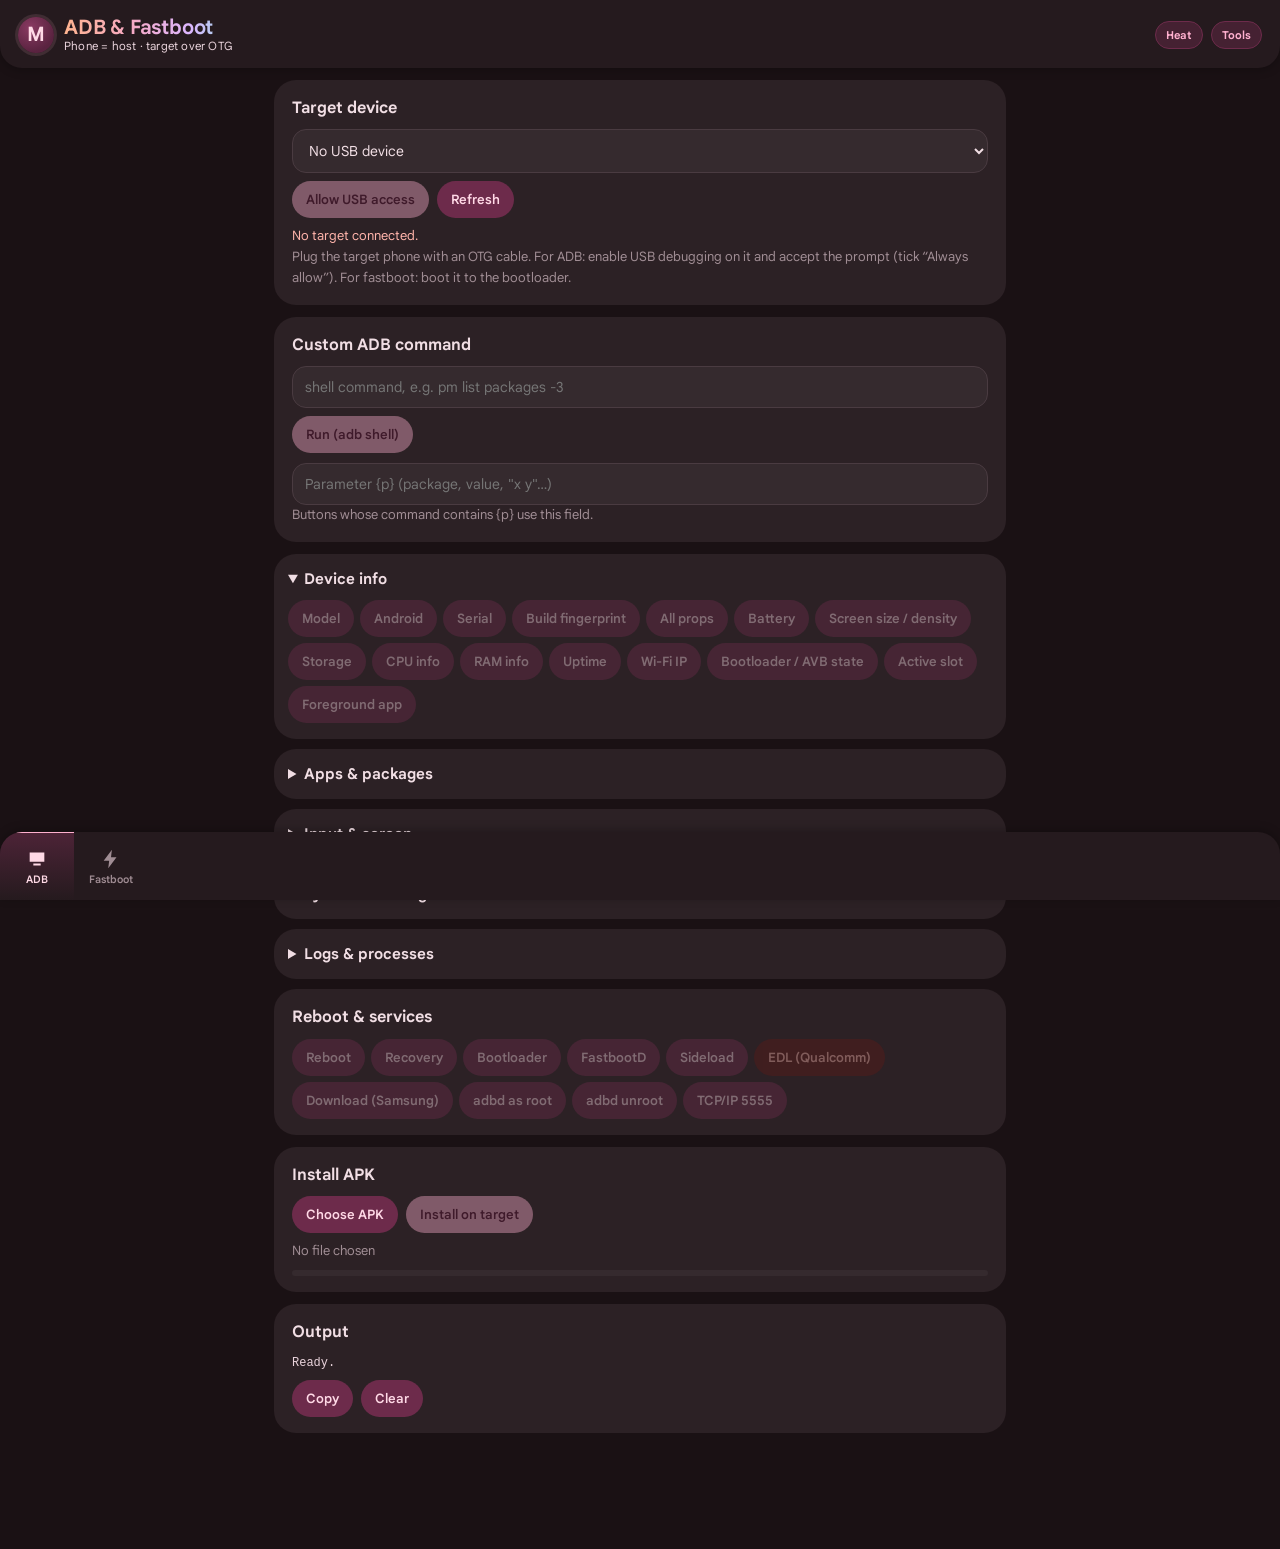
==== app/src/main/assets/web/adb.html @ c0c87c80 "MkVenomPro Android Optimizer v1.1.0" ====
<!DOCTYPE html>
<html lang="en">
<head>
<meta charset="UTF-8">
<meta name="viewport" content="width=device-width, initial-scale=1.0, maximum-scale=1.0, user-scalable=no, viewport-fit=cover">
<title>MkVenomPro ADB &amp; Fastboot</title>
<link rel="stylesheet" href="style.css">
<link rel="stylesheet" href="theme.css">
<style>
  body{padding-bottom:calc(var(--nav-h) + 24px)}
  main{max-width:760px;margin:0 auto;padding:12px 14px}
  .tab{display:none}.tab.active{display:block}
  .row{display:flex;gap:8px;align-items:center;flex-wrap:wrap}
  .row>*{min-width:0}
  select,input[type=text]{width:100%;padding:11px 12px;font-size:14px;border:1px solid var(--line);border-radius:14px;background:var(--surface-2);color:var(--text)}
  .b{border:0;border-radius:999px;padding:10px 14px;font-size:13px;font-weight:600;background:#6d2b4b;color:#ffd9e6}
  .b.fill{background:#ffb0cf;color:#5c1134}
  .b.warn{background:#5e1a17;color:#ffb4ab}
  .b:disabled{opacity:.4}
  .b:active{filter:brightness(1.2)}
  .grid{display:flex;flex-wrap:wrap;gap:6px}
  details{background:var(--surface);border-radius:22px;padding:4px 14px;margin-bottom:10px}
  summary{font-weight:700;font-size:15px;padding:12px 0;cursor:pointer}
  details .grid{padding-bottom:12px}
  #out{white-space:pre-wrap;word-break:break-all;font:12px/1.5 ui-monospace,Menlo,monospace;max-height:42vh;overflow:auto;margin:0;color:#e9d3db}
  .st{font-size:13px;color:var(--muted);margin-top:8px}
  .st.ok{color:#8fd6a4}.st.bad{color:#ffb4ab}
  .bar{height:6px;border-radius:3px;background:var(--surface-2);overflow:hidden;margin-top:8px}
  .bar i{display:block;height:100%;width:0;background:#ffb0cf;transition:width .2s}
  h3{margin:0 0 8px;font-size:15px}
</style>
</head>
<body>
<header class="topbar">
  <div class="brand">
    <div class="logo">M</div>
    <div class="brand-text">
      <h1>ADB &amp; Fastboot</h1>
      <span class="brand-sub">Phone = host &middot; target over OTG</span>
    </div>
  </div>
  <div class="topbar-right">
    <a class="lang-btn" href="index.html" style="text-decoration:none">Heat</a>
    <a class="lang-btn" href="tools.html" style="text-decoration:none">Tools</a>
  </div>
</header>

<main>
  <div class="card">
    <h2>Target device</h2>
    <select id="dev"></select>
    <div class="row" style="margin-top:8px">
      <button class="b fill" id="perm">Allow USB access</button>
      <button class="b" id="refresh">Refresh</button>
    </div>
    <div class="st" id="status">Looking for a target…</div>
    <p class="st" style="margin-bottom:0">Plug the target phone with an OTG cable. For ADB: enable USB debugging on it and accept the prompt (tick &ldquo;Always allow&rdquo;). For fastboot: boot it to the bootloader.</p>
  </div>

  <!-- ================= ADB ================= -->
  <section id="tab-adb" class="tab active">
    <div class="card">
      <h2>Custom ADB command</h2>
      <input type="text" id="adbCmd" placeholder="shell command, e.g. pm list packages -3" autocapitalize="off" autocomplete="off" spellcheck="false">
      <div class="row" style="margin-top:8px"><button class="b fill" id="adbRun">Run (adb shell)</button></div>
      <input type="text" id="param" placeholder="Parameter {p} (package, value, &quot;x y&quot;…)" style="margin-top:10px" autocapitalize="off" autocomplete="off" spellcheck="false">
      <p class="st" style="margin-bottom:0">Buttons whose command contains {p} use this field.</p>
    </div>
    <div id="adbGroups"></div>
    <div class="card">
      <h2>Reboot &amp; services</h2>
      <div class="grid" id="adbReboot"></div>
    </div>
    <div class="card">
      <h2>Install APK</h2>
      <div class="row"><button class="b" id="apkPick">Choose APK</button><button class="b fill" id="apkGo">Install on target</button></div>
      <div class="st" id="apkName">No file chosen</div>
      <div class="bar"><i id="apkBar"></i></div>
    </div>
  </section>

  <!-- ================= FASTBOOT ================= -->
  <section id="tab-fb" class="tab">
    <div class="card">
      <h2>Custom fastboot command</h2>
      <input type="text" id="fbCmd" placeholder="e.g. getvar all, oem device-info, reboot bootloader" autocapitalize="off" autocomplete="off" spellcheck="false">
      <div class="row" style="margin-top:8px"><button class="b fill" id="fbRun">Run (fastboot)</button></div>
    </div>
    <div id="fbGroups"></div>
    <div class="card">
      <h2>Flash image</h2>
      <div class="row">
        <select id="part" style="flex:1"></select>
      </div>
      <input type="text" id="partCustom" placeholder="or type a partition name" style="margin-top:8px" autocapitalize="off" autocomplete="off" spellcheck="false">
      <div class="row" style="margin-top:8px"><button class="b" id="imgPick">Choose image</button><button class="b warn" id="imgGo">Flash</button></div>
      <div class="st" id="imgName">No file chosen</div>
      <div class="bar"><i id="imgBar"></i></div>
      <p class="st" style="margin-bottom:0">One image per flash, up to the bootloader&rsquo;s max download size (see <i>getvar:max-download-size</i>). Larger or sparse-split images must be flashed from a PC.</p>
    </div>
  </section>

  <!-- ================= OUTPUT ================= -->
  <div class="card">
    <h2>Output</h2>
    <pre id="out">Ready.</pre>
    <div class="row" style="margin-top:8px"><button class="b" id="copy">Copy</button><button class="b" id="clear">Clear</button></div>
  </div>
</main>

<nav class="bottom-nav">
  <button class="tab-btn active" data-tab="adb"><svg viewBox="0 0 24 24"><path d="M4 5h16v10H4zM8 19h8v-2H8z"/></svg><span>ADB</span></button>
  <button class="tab-btn" data-tab="fb"><svg viewBox="0 0 24 24"><path d="M13 2L4 14h6l-1 8 9-12h-6z"/></svg><span>Fastboot</span></button>
</nav>
<div id="toast" class="toast"></div>

<script>
(function () {
  'use strict';
  var H = window.mkvp;
  var $ = function (id) { return document.getElementById(id); };
  var devs = [], cur = null, seq = 0, busy = false;

  function toast(m) { var t = $('toast'); t.textContent = m; t.classList.add('show'); clearTimeout(toast._t); toast._t = setTimeout(function () { t.classList.remove('show'); }, 2200); }
  function log(s) { var o = $('out'); o.textContent = s; o.scrollTop = 0; }
  function call(fn) {
    var args = Array.prototype.slice.call(arguments, 1);
    return new Promise(function (resolve) {
      if (!H) { resolve({ ok: false, out: 'Native USB bridge not available (open this inside the app).' }); return; }
      var cb = 'mkvp_cb_' + Date.now() + '_' + (seq++);
      window[cb] = function (s) { try { delete window[cb]; } catch (e) { window[cb] = undefined; } var r; try { r = JSON.parse(s); } catch (e) { r = { ok: false, out: String(s) }; } resolve(r); };
      args.push(cb);
      try { H[fn].apply(H, args); } catch (e) { resolve({ ok: false, out: String(e) }); }
    });
  }

  /* ---------- presets ---------- */
  var ADB = [
    ['Device info', [
      ['Model', 'getprop ro.product.model'], ['Android', 'getprop ro.build.version.release'], ['Serial', 'getprop ro.serialno'],
      ['Build fingerprint', 'getprop ro.build.fingerprint'], ['All props', 'getprop'],
      ['Battery', 'dumpsys battery'], ['Screen size / density', 'wm size; wm density'], ['Storage', 'df -h'],
      ['CPU info', 'cat /proc/cpuinfo'], ['RAM info', 'head -n 20 /proc/meminfo'], ['Uptime', 'uptime'],
      ['Wi-Fi IP', 'ip addr show wlan0'], ['Bootloader / AVB state', 'getprop ro.boot.verifiedbootstate; getprop ro.boot.flash.locked; getprop ro.boot.vbmeta.device_state'],
      ['Active slot', 'getprop ro.boot.slot_suffix'], ['Foreground app', 'dumpsys activity activities | grep mResumedActivity']
    ]],
    ['Apps & packages', [
      ['3rd-party apps', 'pm list packages -3'], ['System apps', 'pm list packages -s'], ['Disabled apps', 'pm list packages -d'],
      ['Path of {p}', 'pm path {p}'], ['Info of {p}', 'dumpsys package {p} | head -n 60'], ['Launch {p}', 'monkey -p {p} -c android.intent.category.LAUNCHER 1'],
      ['Force-stop {p}', 'am force-stop {p}'], ['Disable {p}', 'pm disable-user --user 0 {p}'], ['Enable {p}', 'pm enable {p}'],
      ['Restore {p}', 'cmd package install-existing {p}'],
      ['Clear data of {p}', 'pm clear {p}', 1], ['Uninstall {p} (user 0)', 'pm uninstall --user 0 {p}', 1]
    ]],
    ['Input & screen', [
      ['Home', 'input keyevent 3'], ['Back', 'input keyevent 4'], ['Recents', 'input keyevent 187'], ['Power', 'input keyevent 26'],
      ['Vol +', 'input keyevent 24'], ['Vol -', 'input keyevent 25'], ['Wake', 'input keyevent 224'],
      ['Swipe up', 'input swipe 540 1800 540 600'], ['Tap {p}', 'input tap {p}'], ['Type {p}', 'input text {p}']
    ]],
    ['System & settings', [
      ['Wi-Fi on', 'svc wifi enable'], ['Wi-Fi off', 'svc wifi disable'], ['Data on', 'svc data enable'], ['Data off', 'svc data disable'],
      ['Stay awake on', 'svc power stayon true'], ['Stay awake off', 'svc power stayon false'],
      ['Animations off', 'settings put global window_animation_scale 0; settings put global transition_animation_scale 0; settings put global animator_duration_scale 0'],
      ['Animations normal', 'settings put global window_animation_scale 1; settings put global transition_animation_scale 1; settings put global animator_duration_scale 1'],
      ['Screen timeout {p} ms', 'settings put system screen_off_timeout {p}'], ['Brightness {p} (0-255)', 'settings put system screen_brightness {p}'],
      ['Reset size & density', 'wm size reset; wm density reset', 1]
    ]],
    ['Logs & processes', [
      ['Logcat (last 200)', 'logcat -d -t 200'], ['Crash buffer', 'logcat -d -b crash -t 100'], ['Kernel log', 'dmesg | tail -n 100'],
      ['Top processes', 'top -n 1 -b | head -n 25'], ['Process list', 'ps -A | head -n 40']
    ]]
  ];
  var ADB_SVC = [
    ['Reboot', 'reboot:'], ['Recovery', 'reboot:recovery'], ['Bootloader', 'reboot:bootloader'], ['FastbootD', 'reboot:fastboot'],
    ['Sideload', 'reboot:sideload'], ['EDL (Qualcomm)', 'reboot:edl', 1], ['Download (Samsung)', 'reboot:download'],
    ['adbd as root', 'root:'], ['adbd unroot', 'unroot:'], ['TCP/IP 5555', 'tcpip:5555']
  ];
  var FB = [
    ['Variables', [
      ['all', 'getvar:all'], ['product', 'getvar:product'], ['serialno', 'getvar:serialno'], ['current-slot', 'getvar:current-slot'],
      ['slot-count', 'getvar:slot-count'], ['unlocked', 'getvar:unlocked'], ['secure', 'getvar:secure'], ['is-userspace', 'getvar:is-userspace'],
      ['max-download-size', 'getvar:max-download-size'], ['bootloader ver', 'getvar:version-bootloader'], ['baseband ver', 'getvar:version-baseband'],
      ['device-info', 'oem device-info']
    ]],
    ['Bootloader lock', [
      ['Unlock ability', 'flashing get_unlock_ability'],
      ['Unlock (wipes data)', 'flashing unlock', 1], ['Unlock critical', 'flashing unlock_critical', 1], ['Lock', 'flashing lock', 1],
      ['Old: oem unlock', 'oem unlock', 1], ['Old: oem lock', 'oem lock', 1]
    ]],
    ['Slots & erase', [
      ['Set slot A', 'set_active:a'], ['Set slot B', 'set_active:b'], ['Cancel snapshot update', 'snapshot-update:cancel'],
      ['Erase cache', 'erase:cache', 1], ['Erase metadata', 'erase:metadata', 1], ['Erase userdata', 'erase:userdata', 1]
    ]],
    ['Reboot', [
      ['Reboot', 'reboot'], ['Bootloader', 'reboot-bootloader'], ['Recovery', 'reboot-recovery'], ['FastbootD', 'reboot-fastboot'],
      ['Continue boot', 'continue'], ['EDL (Xiaomi)', 'oem edl', 1]
    ]]
  ];
  var PARTS = ['boot', 'init_boot', 'vendor_boot', 'recovery', 'vbmeta', 'vbmeta_system', 'dtbo', 'boot_a', 'boot_b', 'init_boot_a', 'init_boot_b', 'vendor_boot_a', 'vendor_boot_b'];

  /* ---------- state ---------- */
  function kind() { return cur ? cur.kind : 'none'; }
  function refreshButtons() {
    var k = kind(), okAdb = k === 'adb' && cur.perm, okFb = k === 'fastboot' && cur.perm;
    document.querySelectorAll('[data-m="adb"]').forEach(function (b) { b.disabled = !okAdb || busy; });
    document.querySelectorAll('[data-m="fb"]').forEach(function (b) { b.disabled = !okFb || busy; });
    $('perm').disabled = !cur || cur.perm;
  }
  function renderStatus() {
    var s = $('status');
    if (!cur) { s.className = 'st bad'; s.textContent = 'No target connected.'; return; }
    var txt = (cur.kind === 'adb' ? 'ADB' : cur.kind === 'fastboot' ? 'Fastboot' : 'USB (not adb/fastboot)') + ' · ' +
      (cur.perm ? 'USB access granted' : 'USB access needed');
    s.className = 'st ' + ((cur.kind === 'adb' || cur.kind === 'fastboot') && cur.perm ? 'ok' : 'bad');
    s.textContent = txt;
  }
  function poll() {
    var list = [];
    try { list = JSON.parse(H ? H.devices() : '[]'); } catch (e) { list = []; }
    var sig = JSON.stringify(list);
    if (sig !== poll._sig) {
      poll._sig = sig; devs = list;
      var sel = $('dev'), keep = sel.value;
      sel.innerHTML = '';
      if (!list.length) { var o = document.createElement('option'); o.textContent = 'No USB device'; o.value = ''; sel.appendChild(o); }
      list.forEach(function (d) {
        var o = document.createElement('option'); o.value = d.name;
        o.textContent = (d.product || ('VID ' + d.vid.toString(16) + ':' + d.pid.toString(16))) + ' [' + d.kind + ']';
        sel.appendChild(o);
      });
      if (keep && list.some(function (d) { return d.name === keep; })) sel.value = keep;
      // auto-select an adb/fastboot target
      if (!list.some(function (d) { return d.name === sel.value; }) || !sel.value) {
        var t = list.filter(function (d) { return d.kind !== 'other'; })[0] || list[0];
        if (t) sel.value = t.name;
      }
    }
    cur = devs.filter(function (d) { return d.name === $('dev').value; })[0] || null;
    renderStatus(); refreshButtons();
  }

  async function ensurePerm() {
    if (cur && cur.perm) return true;
    if (!cur) { toast('No target connected'); return false; }
    var r = await call('requestPermission', cur.name);
    poll._sig = null; poll();
    return r.ok;
  }

  async function run(fn, arg, label) {
    if (!cur) { toast('No target connected'); return; }
    if (!(await ensurePerm())) { log('USB permission denied.'); return; }
    busy = true; refreshButtons(); log('$ ' + label + '\n…');
    var r = await call(fn, cur.name, arg);
    busy = false; refreshButtons();
    log('$ ' + label + '\n' + (r.ok ? '' : '[error]\n') + r.out);
  }
  function param(cmd) {
    if (cmd.indexOf('{p}') < 0) return cmd;
    var p = $('param').value.trim();
    if (!p) { toast('Fill the Parameter field first'); return null; }
    return cmd.split('{p}').join(p);
  }
  function runAdb(cmd, danger) {
    cmd = param(cmd); if (cmd === null) return;
    if (danger && !confirm('Run this on the target?\n\n' + cmd)) return;
    run('adbRun', cmd, 'adb shell ' + cmd);
  }
  function runSvc(svc, danger) {
    if (danger && !confirm('Run "' + svc + '" on the target?')) return;
    run('adbService', svc, 'adb ' + svc);
  }
  function runFb(cmd, danger) {
    if (danger && !confirm('Dangerous: "' + cmd + '"\nThis can wipe data or change the boot chain. Continue?')) return;
    run('fbRun', cmd, 'fastboot ' + cmd);
  }

  /* ---------- build UI ---------- */
  function mk(txt, cls, fn, mode) {
    var b = document.createElement('button'); b.className = 'b ' + (cls || ''); b.textContent = txt; b.setAttribute('data-m', mode); b.onclick = fn; return b;
  }
  function groups(host, data, mode, runner) {
    data.forEach(function (g, i) {
      var d = document.createElement('details'); if (i === 0) d.open = true;
      var s = document.createElement('summary'); s.textContent = g[0]; d.appendChild(s);
      var grid = document.createElement('div'); grid.className = 'grid';
      g[1].forEach(function (it) { grid.appendChild(mk(it[0], it[2] ? 'warn' : '', function () { runner(it[1], it[2]); }, mode)); });
      d.appendChild(grid); host.appendChild(d);
    });
  }
  groups($('adbGroups'), ADB, 'adb', runAdb);
  groups($('fbGroups'), FB, 'fb', runFb);
  ADB_SVC.forEach(function (it) { $('adbReboot').appendChild(mk(it[0], it[2] ? 'warn' : '', function () { runSvc(it[1], it[2]); }, 'adb')); });
  PARTS.forEach(function (p) { var o = document.createElement('option'); o.value = p; o.textContent = p; $('part').appendChild(o); });

  $('adbRun').setAttribute('data-m', 'adb'); $('apkGo').setAttribute('data-m', 'adb');
  $('fbRun').setAttribute('data-m', 'fb'); $('imgGo').setAttribute('data-m', 'fb');
  $('adbRun').onclick = function () { var c = $('adbCmd').value.trim(); if (c) runAdb(c, false); };
  $('fbRun').onclick = function () { var c = $('fbCmd').value.trim(); if (c) runFb(c, false); };
  $('adbCmd').onkeydown = function (e) { if (e.key === 'Enter') $('adbRun').click(); };
  $('fbCmd').onkeydown = function (e) { if (e.key === 'Enter') $('fbRun').click(); };

  async function pick(nameEl) {
    var r = await call('pickFile');
    if (r.ok) { nameEl.textContent = r.out + (r.size > 0 ? ' · ' + (r.size / 1048576).toFixed(1) + ' MB' : ''); return true; }
    return false;
  }
  $('apkPick').onclick = function () { pick($('apkName')); };
  $('imgPick').onclick = function () { pick($('imgName')); };
  window.mkvpProgress = function (p) { $('apkBar').style.width = p + '%'; $('imgBar').style.width = p + '%'; };
  $('apkGo').onclick = async function () {
    if (!(await ensurePerm())) return;
    busy = true; refreshButtons(); log('Installing…');
    var r = await call('adbInstall', cur.name);
    busy = false; refreshButtons(); log((r.ok ? '' : '[error]\n') + r.out);
  };
  $('imgGo').onclick = async function () {
    var part = $('partCustom').value.trim() || $('part').value;
    if (!confirm('Flash the chosen image to "' + part + '"?')) return;
    if (!(await ensurePerm())) return;
    busy = true; refreshButtons(); log('Flashing ' + part + '…');
    var r = await call('fbFlash', cur.name, part);
    busy = false; refreshButtons(); log((r.ok ? 'OK\n' : '[error]\n') + r.out);
  };

  $('perm').onclick = function () { ensurePerm().then(function (ok) { toast(ok ? 'USB access granted' : 'Denied'); }); };
  $('refresh').onclick = function () { poll._sig = null; poll(); };
  $('dev').onchange = poll;
  $('copy').onclick = function () { try { navigator.clipboard.writeText($('out').textContent); toast('Copied'); } catch (e) { toast('Copy failed'); } };
  $('clear').onclick = function () { log(''); };

  document.querySelectorAll('.tab-btn').forEach(function (btn) {
    btn.onclick = function () {
      document.querySelectorAll('.tab-btn').forEach(function (b) { b.classList.remove('active'); });
      document.querySelectorAll('.tab').forEach(function (t) { t.classList.remove('active'); });
      btn.classList.add('active'); $('tab-' + btn.getAttribute('data-tab')).classList.add('active');
    };
  });

  poll(); setInterval(poll, 2000);
})();
</script>
</body>
</html>
---- app/src/main/assets/web/style.css ----
/* MKVENOM Optimizer & Debloater — black / red */
:root {
  --bg: #000;
  --surface: #0b0b0c;
  --surface-2: #141415;
  --line: #2a1013;
  --line-soft: #1b1b1d;
  --red: #ff1f35;
  --red-dark: #b3121f;
  --red-soft: #2a0c10;
  --text: #f3f3f3;
  --muted: #8d8d92;
  --nav-h: 64px;
}
* { box-sizing: border-box; -webkit-tap-highlight-color: transparent; }
html, body { overflow-x: hidden; max-width: 100%; }
body {
  margin: 0;
  font-family: -apple-system, Roboto, "Segoe UI", Tahoma, sans-serif;
  background: var(--bg);
  color: var(--text);
  padding-bottom: calc(var(--nav-h) + 28px + env(safe-area-inset-bottom, 0px));
}
button { font-family: inherit; cursor: pointer; }
input[type=checkbox] { accent-color: var(--red); width: 18px; height: 18px; }

/* ---------- header ---------- */
.topbar {
  display: flex; justify-content: space-between; align-items: center; gap: 8px;
  padding: 12px 14px; background: var(--bg);
  position: sticky; top: 0; z-index: 5;
  border-bottom: 1px solid var(--red-dark);
}
.brand { display: flex; align-items: center; gap: 10px; min-width: 0; }
.logo {
  width: 36px; height: 36px; border-radius: 9px; flex-shrink: 0;
  background: var(--red); color: #000; font-weight: 900; font-size: 20px;
  display: flex; align-items: center; justify-content: center;
  box-shadow: 0 0 14px rgba(255, 31, 53, .45);
}
.brand-text { display: flex; flex-direction: column; min-width: 0; line-height: 1.2; }
.topbar h1 { font-size: 13px; margin: 0; letter-spacing: .8px; font-weight: 800; color: #fff; line-height: 1.2; }
.brand-sub { display: none; font-size: 9.5px; color: var(--red); letter-spacing: .3px; text-transform: uppercase; white-space: nowrap; overflow: hidden; text-overflow: ellipsis; }
.topbar-right { display: flex; align-items: center; gap: 8px; flex-shrink: 0; }
.badge {
  font-size: 10.5px; padding: 4px 8px; border-radius: 999px;
  background: var(--surface-2); color: #bbb; border: 1px solid var(--line-soft); white-space: nowrap;
}
.badge.ok { background: #07140b; color: #6fe085; border-color: #14361d; }
.badge.bad { background: var(--red-soft); color: var(--red); border-color: var(--red-dark); }
.lang-btn {
  font-size: 11px; font-weight: 700; padding: 6px 10px; border-radius: 8px;
  border: 1px solid var(--red-dark); background: transparent; color: var(--red);
}
.lang-btn:active { background: var(--red-soft); }

.owner-strip {
  text-align: center; font-size: 11px; letter-spacing: 1.2px; text-transform: uppercase;
  color: var(--muted); padding: 7px 10px; background: #070707; border-bottom: 1px solid var(--line-soft);
}
.owner-strip b { color: var(--red); font-weight: 800; }

/* ---------- bottom navigation ---------- */
.bottom-nav {
  position: fixed; left: 0; right: 0; bottom: 0; z-index: 10;
  height: calc(var(--nav-h) + env(safe-area-inset-bottom, 0px));
  padding-bottom: env(safe-area-inset-bottom, 0px);
  display: flex; background: #050505; border-top: 1px solid var(--red-dark);
}
.tab-btn {
  flex: 1; min-width: 0; display: flex; flex-direction: column; align-items: center; justify-content: center; gap: 3px;
  background: none; border: none; color: #77777c; font-size: 10.5px; font-weight: 600;
  border-top: 2px solid transparent; margin-top: -1px; padding: 6px 2px;
}
.tab-btn svg { width: 22px; height: 22px; fill: currentColor; }
.tab-btn span { max-width: 100%; overflow: hidden; text-overflow: ellipsis; white-space: nowrap; }
.tab-btn.active { color: var(--red); border-top-color: var(--red); background: linear-gradient(#1a0508, transparent); }

/* ---------- layout ---------- */
main { padding: 12px; max-width: 640px; margin: 0 auto; }
.tab { display: none; }
.tab.active { display: block; }

.card {
  background: var(--surface); border: 1px solid var(--line-soft); border-left: 3px solid var(--red);
  border-radius: 8px; padding: 14px; margin-bottom: 12px; font-size: 14px; line-height: 1.6;
}
.card p { margin: 0 0 8px; }
.card p:last-child { margin-bottom: 0; }
.card h2 { margin: 0 0 8px; font-size: 14px; letter-spacing: 1px; text-transform: uppercase; color: var(--red); }
.card.row { display: flex; align-items: center; }
.warn { color: #ff8a95; font-size: 13px; }
code { background: var(--surface-2); color: #ffb3ba; padding: 2px 6px; border-radius: 4px; font-size: 12px; word-break: break-all; }

/* ---------- search / filters ---------- */
.search-box {
  width: 100%; padding: 11px 12px; border-radius: 8px; border: 1px solid var(--line);
  background: #000; color: #fff; font-size: 14px; margin-bottom: 10px; outline: none;
}
.search-box:focus { border-color: var(--red); }
.filter-row { display: flex; gap: 6px; flex-wrap: wrap; }
.chip {
  padding: 6px 13px; border-radius: 999px; border: 1px solid var(--line);
  background: transparent; color: #aaa; font-size: 12px; font-weight: 600;
}
.chip.active { background: var(--red); color: #000; border-color: var(--red); }

/* ---------- package list ---------- */
.pkg-item {
  display: flex; align-items: flex-start; gap: 10px;
  padding: 9px 0; border-bottom: 1px solid var(--line-soft);
}
.pkg-item:last-child { border-bottom: none; }
.pkg-item input { margin-top: 4px; flex-shrink: 0; }
.pkg-item.locked { opacity: 0.4; }
.pkg-meta { flex: 1; min-width: 0; }
.pkg-name { font-size: 11px; color: #777; direction: ltr; display: block; font-family: monospace; }
.pkg-tags { display: flex; gap: 6px; margin-bottom: 2px; flex-wrap: wrap; }
.pkg-tag { font-size: 10px; padding: 1px 7px; border-radius: 5px; background: var(--surface-2); color: #aaa; }
.pkg-tag.rec { background: var(--red-soft); color: var(--red); border: 1px solid var(--red-dark); }
#vendorBadge { display: inline-block; margin-bottom: 10px; }
.pkg-tag.sys { background: #1c1c1e; color: #ddd; }
.pkg-tag.usr { background: #000; color: #ff8a95; border: 1px solid var(--line); }
.pkg-desc { font-size: 12px; color: #999; display: block; }

.avatar {
  width: 32px; height: 32px; border-radius: 8px; flex-shrink: 0;
  display: flex; align-items: center; justify-content: center;
  color: #fff; font-size: 14px; font-weight: 700;
}
.app-icon { width: 32px; height: 32px; border-radius: 8px; flex-shrink: 0; object-fit: contain; background: var(--surface-2); }
.sub { font-size: 11px; color: var(--muted); margin-top: 4px; }
.app-label { font-size: 13px; font-weight: 600; color: #fff; display: block; }
.switch-row { display: flex; align-items: center; gap: 10px; font-size: 13px; }

/* ---------- buttons ---------- */
.primary-btn {
  display: block; width: 100%; padding: 14px; border: none; border-radius: 8px;
  background: var(--red); color: #000; font-size: 15px; font-weight: 800; letter-spacing: .4px; margin-bottom: 12px;
}
.primary-btn:active { background: var(--red-dark); color: #fff; }
.primary-btn:disabled { background: #1a1a1a; color: #666; }
#runDebloat {
  position: sticky; bottom: calc(var(--nav-h) + 10px + env(safe-area-inset-bottom, 0px)); z-index: 4;
  box-shadow: 0 -10px 18px #000, 0 0 16px rgba(255, 31, 53, .35);
}
.secondary-btn {
  display: block; width: 100%; padding: 14px; border: 1px solid var(--red-dark); border-radius: 8px;
  background: transparent; color: var(--red); font-size: 14px; font-weight: 700; margin-bottom: 12px;
}
.secondary-btn:active { background: var(--red-soft); }
.secondary-btn:disabled { color: #555; border-color: #222; }
.row-buttons { display: flex; gap: 10px; }
.row-buttons .primary-btn, .row-buttons .secondary-btn { flex: 1; }

/* ---------- ON / OFF segmented toggle (performance + OTG) ---------- */
.perf-item {
  display: flex; justify-content: space-between; align-items: center;
  padding: 12px 0; border-bottom: 1px solid var(--line-soft); gap: 12px;
}
.perf-item:last-child { border-bottom: none; }
.perf-item .label { font-size: 13px; font-weight: 700; }
.perf-item .sub { font-size: 11px; color: var(--muted); margin-top: 2px; }
.seg-toggle {
  display: flex; border: 1px solid var(--red-dark); border-radius: 8px; overflow: hidden; flex-shrink: 0;
}
.seg-toggle button {
  border: none; padding: 8px 14px; font-size: 12px; font-weight: 800; background: #000; color: #666; min-width: 54px;
}
.seg-toggle button.on-btn.active { background: var(--red); color: #000; }
.seg-toggle button.off-btn.active { background: #26262a; color: #fff; }

/* ---------- OTG status ---------- */
.otg-state {
  display: flex; gap: 10px; margin-top: 10px;
}
.otg-state > div {
  flex: 1; background: #000; border: 1px solid var(--line-soft); border-radius: 8px; padding: 8px 10px; font-size: 12px;
}
.otg-state .k { display: block; color: var(--muted); font-size: 10px; letter-spacing: .8px; text-transform: uppercase; margin-bottom: 2px; }
.otg-state b { font-size: 16px; letter-spacing: 1px; }
.pending {
  margin-top: 10px; padding: 9px 11px; border-radius: 8px; font-size: 12px; font-weight: 700;
  background: var(--red-soft); color: var(--red); border: 1px solid var(--red-dark);
}
#otgNa { margin-top: 10px; }

/* ---------- logs ---------- */
.logbox {
  white-space: pre-wrap; word-break: break-all; max-height: 60vh; overflow-y: auto;
  font-family: monospace; font-size: 11px; direction: ltr; text-align: left; color: #d9d9d9;
}

/* ---------- toast ---------- */
.toast {
  position: fixed; bottom: calc(var(--nav-h) + 18px + env(safe-area-inset-bottom, 0px)); left: 50%;
  transform: translateX(-50%) translateY(20px);
  background: var(--red); color: #000; font-weight: 700; padding: 10px 18px; border-radius: 999px; font-size: 13px;
  opacity: 0; transition: .2s; pointer-events: none; z-index: 20; white-space: nowrap; max-width: 92vw; overflow: hidden; text-overflow: ellipsis;
}
.toast.show { opacity: 1; transform: translateX(-50%) translateY(0); }

html[dir="rtl"] .pkg-name { text-align: right; }

/* stability */
.pkg-item, .pkg-meta, .pkg-name { max-width: 100%; overflow: hidden; }
.pkg-name { white-space: nowrap; text-overflow: ellipsis; }

/* ---------- governors ---------- */
.gov-select {
  background: #000; color: #fff; border: 1px solid var(--red-dark); border-radius: 8px;
  padding: 8px 10px; font-size: 13px; font-weight: 700; min-width: 132px; max-width: 48vw; outline: none;
}
.gov-select:focus { border-color: var(--red); }
.gov-select:disabled { opacity: .45; }
.gov-quick { margin-top: 12px; }
.gov-quick .primary-btn, .gov-quick .secondary-btn { margin-bottom: 0; font-size: 13px; padding: 12px 8px; }
.perf-item .sub b { color: var(--red); font-weight: 800; }

/* ---------- root terminal ---------- */
.term-chips { display: flex; gap: 6px; overflow-x: auto; padding-bottom: 8px; margin-bottom: 4px; -webkit-overflow-scrolling: touch; }
.term-chips .chip { white-space: nowrap; font-family: monospace; flex-shrink: 0; }
.term-out { word-break: normal; overflow-wrap: anywhere; min-height: 26vh; max-height: 34vh; background: #000; border-color: var(--red-dark); color: #e6e6e6; user-select: text; }
.term-cmd { color: var(--red); font-weight: 700; }
.term-err { color: #ff8a95; }
.term-dim { color: #777; }
.term-bar { display: flex; align-items: center; gap: 8px; margin-bottom: 10px; direction: ltr; }
.term-bar .search-box { margin-bottom: 0; font-family: monospace; direction: ltr; text-align: left; }
.term-prompt { color: var(--red); font-family: monospace; font-size: 12px; font-weight: 700; white-space: nowrap; flex: 0 1 auto; max-width: 45%; overflow: hidden; text-overflow: ellipsis; }
.term-bar .search-box { flex: 1 1 0; min-width: 0; }
.term-small { flex: 0 0 52px !important; padding: 14px 0 !important; }
.row-buttons #termRun { flex: 2; }

/* ---------- 8-tab bottom nav: scrolls sideways instead of squeezing ---------- */
.bottom-nav { overflow-x: auto; overflow-y: hidden; -webkit-overflow-scrolling: touch; scrollbar-width: none; }
.bottom-nav::-webkit-scrollbar { display: none; }
.tab-btn { flex: 1 0 58px; }

/* ---------- device tab: battery / charger ---------- */
.otg-grid { display: grid; grid-template-columns: 1fr 1fr; gap: 10px 12px; }
.otg-grid b { font-size: 14px; letter-spacing: .3px; word-break: break-word; }
.bat-top { display: flex; align-items: baseline; justify-content: space-between; margin-bottom: 8px; }
.bat-pct { font-size: 34px; font-weight: 900; color: var(--red); line-height: 1; }
.bat-state { font-size: 13px; color: var(--muted); font-weight: 700; text-transform: uppercase; letter-spacing: .8px; }
.bat-bar { height: 8px; border-radius: 99px; background: var(--surface-2); border: 1px solid var(--line-soft); overflow: hidden; margin-bottom: 12px; }
.bat-fill { height: 100%; width: 0; background: linear-gradient(90deg, var(--red-dark), var(--red)); transition: width .4s; }
#chgCard.chg-on { border-left-color: #35d07f; }
#chgCard.chg-on h2 { color: #35d07f; }

/* ---------- otg tab: detected devices ---------- */
.dev-item { display: flex; gap: 12px; align-items: center; padding: 10px 0; border-bottom: 1px solid var(--line-soft); }
.dev-item:last-child { border-bottom: none; }
.dev-ico { font-size: 26px; width: 40px; text-align: center; flex-shrink: 0; }
.dev-meta { min-width: 0; flex: 1; }
.dev-meta .label { font-weight: 700; font-size: 14px; color: var(--text); }
.dev-meta .sub { word-break: break-word; }
.mono { font-family: monospace; direction: ltr; text-align: left; }
.otg-log { max-height: 140px; margin: 0; font-size: 10.5px; }

/* ---------- cpu frequency ---------- */
.freq-sel { display: flex; gap: 8px; flex-shrink: 0; }
.freq-sel label { display: flex; flex-direction: column; font-size: 10px; color: var(--muted); text-transform: uppercase; letter-spacing: .6px; gap: 3px; }
.freq-sel select {
  background: #000; color: #fff; border: 1px solid var(--red-dark); border-radius: 8px;
  padding: 7px 6px; font-size: 12px; font-weight: 700; min-width: 86px; max-width: 30vw; outline: none;
}
.freq-sel select:focus { border-color: var(--red); }
.freq-sel select:disabled { opacity: .45; }
.freq-row { flex-wrap: wrap; }

/* ---------- terminal | logs switch ---------- */
.seg-wide { width: 100%; margin-bottom: 12px; }
.seg-wide button { flex: 1; padding: 11px 8px; font-size: 13px; }
#termMode button.active { background: var(--red); color: #000; }

/* ---------- sensors ---------- */
.sen-summary { font-size: 14px; font-weight: 700; padding: 10px 12px; border-radius: 8px; background: var(--surface-2); border: 1px solid var(--line-soft); }
.sen-summary.ok { color: #35d07f; border-color: #1c5a39; }
.sen-summary.bad { color: #ff8a95; border-color: var(--red-dark); }
.sen-row { display: flex; align-items: center; gap: 12px; padding: 9px 0; border-bottom: 1px solid var(--line-soft); }
.sen-row:last-of-type { border-bottom: none; }
.sen-ico { width: 26px; height: 26px; border-radius: 50%; display: inline-flex; align-items: center; justify-content: center; font-weight: 900; flex-shrink: 0; }
.sen-ico.ok { background: #0d2a1b; color: #35d07f; }
.sen-ico.bad { background: var(--red-soft); color: var(--red); }
.sen-meta { min-width: 0; flex: 1; }
.sen-meta .label { font-weight: 700; font-size: 14px; }
.sen-meta .sub { word-break: break-word; }
.sen-other { padding: 3px 0; font-size: 12px; word-break: break-word; }
.sen-other b { color: var(--red); }

/* ---------- Flash tab (ADB + fastboot) ---------- */
.checkrow { display: flex; align-items: center; gap: 8px; margin: 4px 0 10px; font-size: 13px; color: #ddd; }
.checkrow input { width: 18px; height: 18px; accent-color: var(--red); flex-shrink: 0; }
.fl-dev {
  display: flex; align-items: center; gap: 10px; padding: 9px 10px; margin-bottom: 6px;
  background: #000; border: 1px solid var(--line-soft); border-radius: 8px; font-size: 13px; cursor: pointer;
}
.fl-dev.sel { border-color: var(--red); background: var(--red-soft); }
.fl-dev .dot { width: 10px; height: 10px; border-radius: 50%; background: #555; flex-shrink: 0; }
.fl-dev.sel .dot { background: var(--red); }
.fl-dev .meta { min-width: 0; flex: 1; }
.fl-dev .meta b { display: block; font-family: monospace; font-size: 13px; word-break: break-all; direction: ltr; text-align: left; }
.fl-dev .meta span { color: var(--muted); font-size: 11px; word-break: break-all; }
.fl-dev .kind { font-size: 10px; padding: 1px 7px; border-radius: 5px; background: var(--surface-2); color: #ddd; flex-shrink: 0; }
#flFiles .chip { font-family: monospace; font-size: 11px; }
#flFile, #flPart { margin-bottom: 8px; direction: ltr; text-align: left; font-family: monospace; }
#flRawPrompt { min-width: 62px; }
#flOut { min-height: 120px; margin-top: 10px; }
#flOut.run { border-color: var(--red); }

/* v1.1 */
#romBadge:empty { display: none; }
.mg-box { max-height: 52vh; overflow-y: auto; -webkit-overflow-scrolling: touch; }
.mg-row { padding: 9px 6px; border-bottom: 1px solid rgba(255,255,255,.07); font: 13px/1.3 monospace; direction: ltr; text-align: left; white-space: pre; overflow: hidden; text-overflow: ellipsis; cursor: pointer; }
.mg-row.sel { background: rgba(229,57,53,.22); }

/* ---------- Touchpad tab ---------- */
#tpMode button.active { background: var(--red); color: #000; }
.tp-pad {
  position: relative; width: 100%; height: 46vh; min-height: 230px; max-height: 520px; margin: 0 auto 10px;
  background: radial-gradient(circle at 50% 40%, #14090a, #050505); border: 1px solid var(--red-dark); border-radius: 14px; overflow: hidden;
  touch-action: none; -webkit-user-select: none; user-select: none; -webkit-touch-callout: none;
}
.tp-pad.off { opacity: .45; }
.tp-pad img { position: absolute; left: 0; top: 0; width: 100%; height: 100%; object-fit: fill; opacity: .85; pointer-events: none; display: none; }
.tp-dot {
  position: absolute; width: 20px; height: 20px; margin: -10px 0 0 -10px; border-radius: 50%; border: 2px solid var(--red);
  background: rgba(255,31,53,.35); box-shadow: 0 0 0 2px rgba(0,0,0,.6); pointer-events: none; display: none;
}
.tp-hint { position: absolute; left: 8px; right: 8px; bottom: 8px; text-align: center; color: #777; font-size: 11px; line-height: 1.4; pointer-events: none; text-shadow: 0 0 4px #000; }
.tp-btns { margin-bottom: 10px; }
.tp-btns .secondary-btn { padding: 15px 4px; margin-bottom: 0; font-size: 13px; touch-action: none; -webkit-user-select: none; user-select: none; }
.tp-btns .secondary-btn.held { background: var(--red); color: #000; }
.freq-now { font-size: 20px; color: var(--red); white-space: nowrap; }
---- app/src/main/assets/web/theme.css ----
/* Material-You dark theme shared with the Heat & Battery page */
@font-face{font-family:'Google Sans';src:url(GoogleSans.woff2) format('woff2');font-weight:400 700;font-style:normal;font-display:swap}
:root{
  --bg:#1a1114; --surface:#2c2125; --surface-2:#352a2e; --line:#4a3b41; --line-soft:#41353a;
  --red:#ffb0cf; --red-dark:#6d2b4b; --red-soft:#5c1134; --text:#f1dee4; --muted:#a08d94;
  --bar:#251a1e; --nav-h:68px;
}
body{font-family:'Google Sans','Google Sans Text',Roboto,system-ui,sans-serif;-webkit-font-smoothing:antialiased}
.topbar{background:var(--bar);border-bottom:0;border-bottom-left-radius:22px;border-bottom-right-radius:22px;box-shadow:0 2px 10px rgba(0,0,0,.25);padding:16px 18px 14px}
.topbar h1{font-size:20px;letter-spacing:-.2px;font-weight:700;background:linear-gradient(90deg,#ffb48f,#f6a9c4 40%,#dcb6ff 75%,#9ad8e6);-webkit-background-clip:text;background-clip:text;color:transparent}
.brand-sub{display:block;color:#e9d3db;text-transform:none;font-size:11.5px;letter-spacing:.2px}
.logo{background:radial-gradient(circle at 35% 30%,#8a3a62,#5a2340 70%);color:#ffd9e6;box-shadow:0 0 0 3px rgba(255,176,207,.12);border-radius:50%}
.owner-strip{background:var(--bg);color:var(--muted);border-bottom:0}
.owner-strip b{color:var(--red)}
.badge{background:var(--surface-2);color:#d6c2c9;border-color:var(--line)}
.badge.ok{background:#1e4a2c;color:#8fd6a4;border-color:#2c6a40}
.badge.bad{background:#5e1a17;color:#ffb4ab;border-color:#8a2a25}
.lang-btn{border-radius:999px;border-color:var(--red-dark);color:var(--red);background:rgba(109,43,75,.45)}
.card{background:var(--surface);border:0;border-radius:22px;padding:16px 18px}
.card h2{color:var(--text);text-transform:none;letter-spacing:0;font-size:16px;font-weight:700}
.chip{border-radius:999px}
.chip.active{background:#6d2b4b;color:#ffd9e6;border-color:#6d2b4b}
button,input,select,textarea{font-family:inherit}
input[type=text],input[type=search],select,textarea{background:var(--surface-2);color:var(--text);border-color:var(--line);border-radius:14px}
.bottom-nav{background:var(--bar);border-top:0;border-top-left-radius:22px;border-top-right-radius:22px;overflow-x:auto;scrollbar-width:none;box-shadow:0 -2px 10px rgba(0,0,0,.25)}
.bottom-nav::-webkit-scrollbar{display:none}
.tab-btn{flex:0 0 auto;min-width:74px;color:#a08d94;border-top-color:transparent}
.tab-btn.active{color:#ffd9e6;border-top-color:#ffb0cf;background:linear-gradient(rgba(109,43,75,.55),transparent)}
.toast{background:#41353a;color:#f1dee4;border-radius:14px}
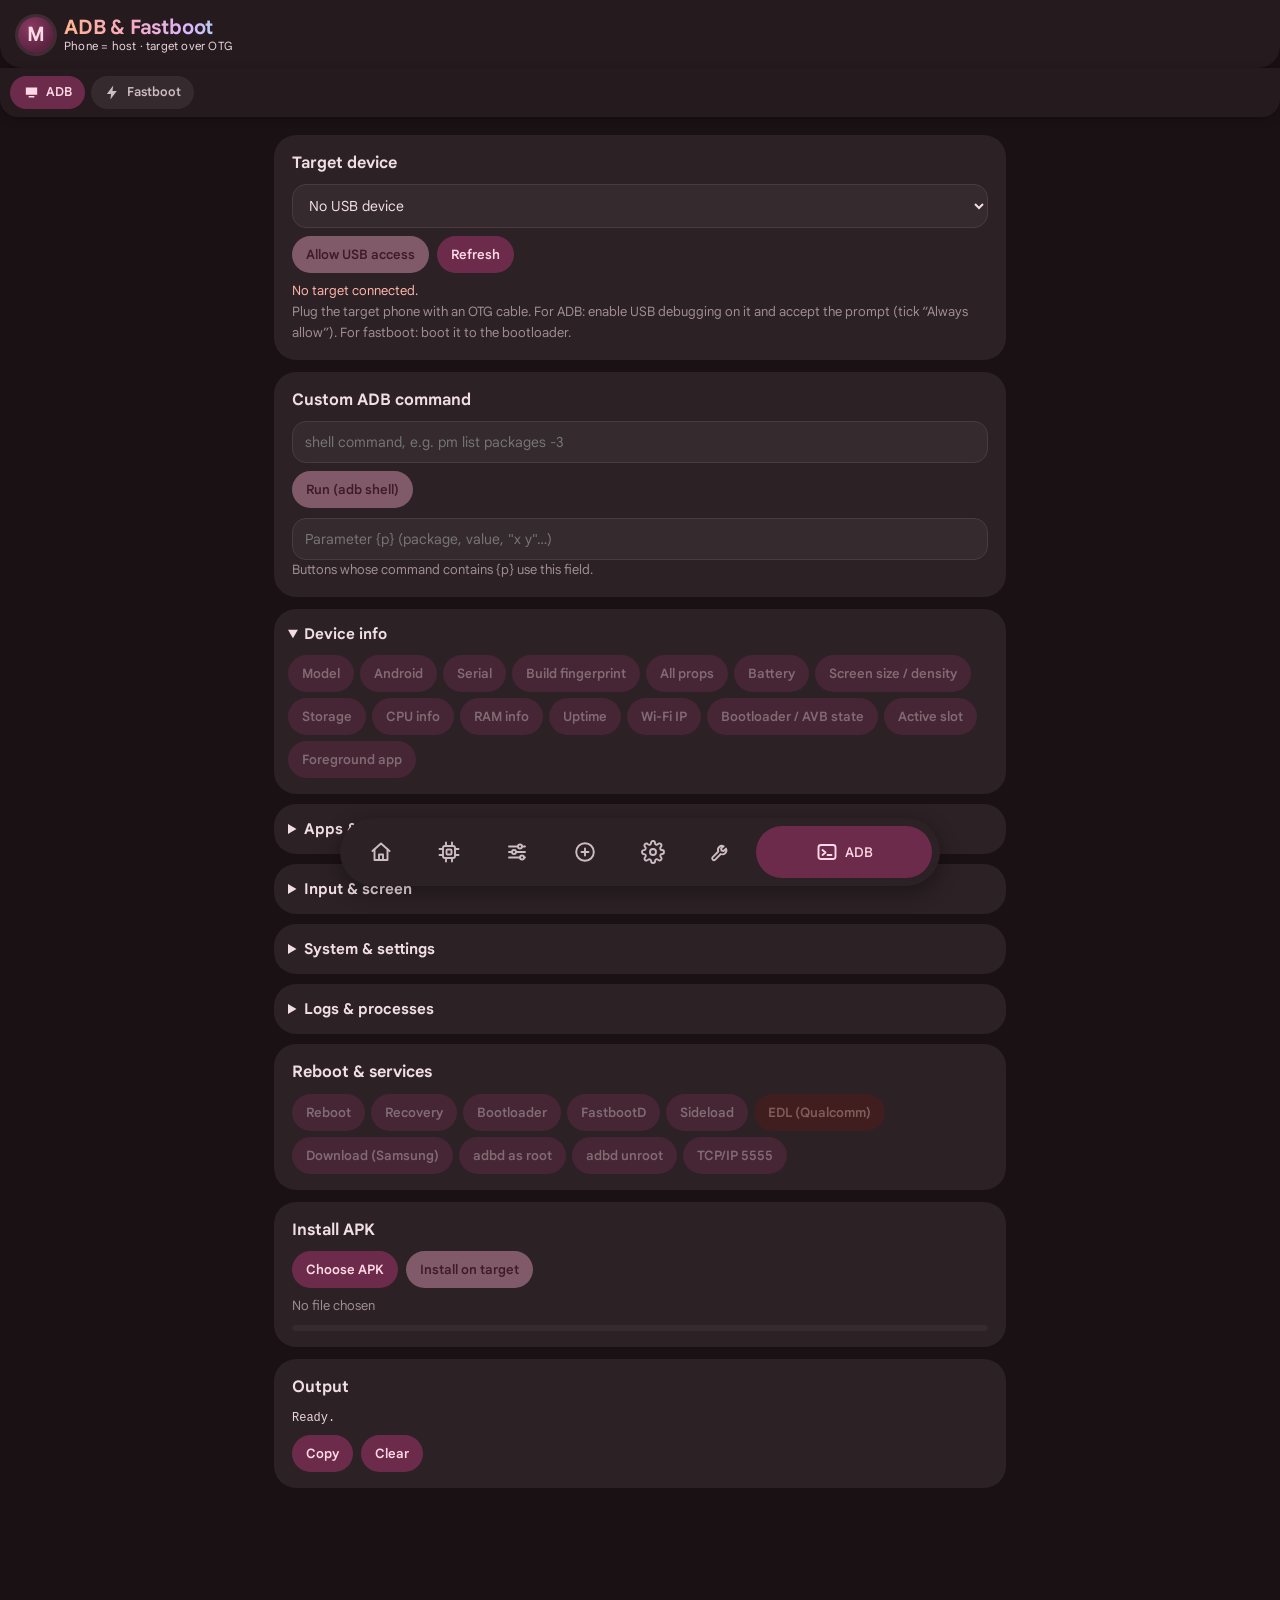
==== commit cc0c6dd6: "MkVenomPro Android Optimizer v1.1.0" ====
--- a/app/src/main/assets/web/adb.html
+++ b/app/src/main/assets/web/adb.html
@@ -1,5 +1,5 @@
 <!DOCTYPE html>
-<html lang="en">
+<html data-nav="adb" lang="en">
 <head>
 <meta charset="UTF-8">
 <meta name="viewport" content="width=device-width, initial-scale=1.0, maximum-scale=1.0, user-scalable=no, viewport-fit=cover">
@@ -7,7 +7,7 @@
 <link rel="stylesheet" href="style.css">
 <link rel="stylesheet" href="theme.css">
 <style>
-  body{padding-bottom:calc(var(--nav-h) + 24px)}
+  
   main{max-width:760px;margin:0 auto;padding:12px 14px}
   .tab{display:none}.tab.active{display:block}
   .row{display:flex;gap:8px;align-items:center;flex-wrap:wrap}
@@ -39,11 +39,11 @@
       <span class="brand-sub">Phone = host &middot; target over OTG</span>
     </div>
   </div>
-  <div class="topbar-right">
-    <a class="lang-btn" href="index.html" style="text-decoration:none">Heat</a>
-    <a class="lang-btn" href="tools.html" style="text-decoration:none">Tools</a>
-  </div>
 </header>
+<nav class="bottom-nav subnav">
+  <button class="tab-btn active" data-tab="adb"><svg viewBox="0 0 24 24"><path d="M4 5h16v10H4zM8 19h8v-2H8z"/></svg><span>ADB</span></button>
+  <button class="tab-btn" data-tab="fb"><svg viewBox="0 0 24 24"><path d="M13 2L4 14h6l-1 8 9-12h-6z"/></svg><span>Fastboot</span></button>
+</nav>
 
 <main>
   <div class="card">
@@ -108,10 +108,7 @@
   </div>
 </main>
 
-<nav class="bottom-nav">
-  <button class="tab-btn active" data-tab="adb"><svg viewBox="0 0 24 24"><path d="M4 5h16v10H4zM8 19h8v-2H8z"/></svg><span>ADB</span></button>
-  <button class="tab-btn" data-tab="fb"><svg viewBox="0 0 24 24"><path d="M13 2L4 14h6l-1 8 9-12h-6z"/></svg><span>Fastboot</span></button>
-</nav>
+
 <div id="toast" class="toast"></div>
 
 <script>
@@ -339,5 +336,6 @@
   poll(); setInterval(poll, 2000);
 })();
 </script>
+<script src="fnav.js"></script>
 </body>
 </html>
--- a/app/src/main/assets/web/theme.css
+++ b/app/src/main/assets/web/theme.css
@@ -27,3 +27,19 @@
 .tab-btn{flex:0 0 auto;min-width:74px;color:#a08d94;border-top-color:transparent}
 .tab-btn.active{color:#ffd9e6;border-top-color:#ffb0cf;background:linear-gradient(rgba(109,43,75,.55),transparent)}
 .toast{background:#41353a;color:#f1dee4;border-radius:14px}
+
+/* ---------- floating bar (same look as the Heat pages) ---------- */
+body{padding-bottom:120px !important}
+.topbar{position:static !important}
+.fnav{position:fixed;left:0;right:0;bottom:0;z-index:30;padding:0 16px calc(14px + env(safe-area-inset-bottom,0px));pointer-events:none}
+.fnav-in{pointer-events:auto;max-width:600px;margin:0 auto;background:#2c2125;border-radius:36px;padding:8px;display:flex;justify-content:space-between;gap:3px;box-shadow:0 6px 20px rgba(0,0,0,.35)}
+.ftab{flex:1;min-width:0;border:0;background:none;color:#cdbcc3;height:52px;border-radius:26px;display:flex;align-items:center;justify-content:center;gap:6px;transition:.18s;padding:0}
+.ftab svg{width:24px;height:24px;flex:none}
+.ftab span{display:none;font-size:13.5px;font-weight:500}
+.ftab.active{flex:2.7;background:#6d2b4b;color:#ffd9e6}
+.ftab.active span{display:inline}
+/* the page's own sections become a chip strip under the header */
+.bottom-nav.subnav{position:sticky;top:0;bottom:auto;height:auto;z-index:20;padding:8px 10px;gap:6px;border:0;border-radius:0 0 18px 18px;background:#251a1e;box-shadow:0 2px 8px rgba(0,0,0,.25);margin-bottom:6px}
+.subnav .tab-btn{flex:0 0 auto;min-width:0;flex-direction:row;gap:6px;padding:8px 13px;border:0;margin:0;border-radius:999px;background:#352a2e;color:#cdbcc3;font-size:12.5px}
+.subnav .tab-btn svg{width:17px;height:17px}
+.subnav .tab-btn.active{background:#6d2b4b;color:#ffd9e6}
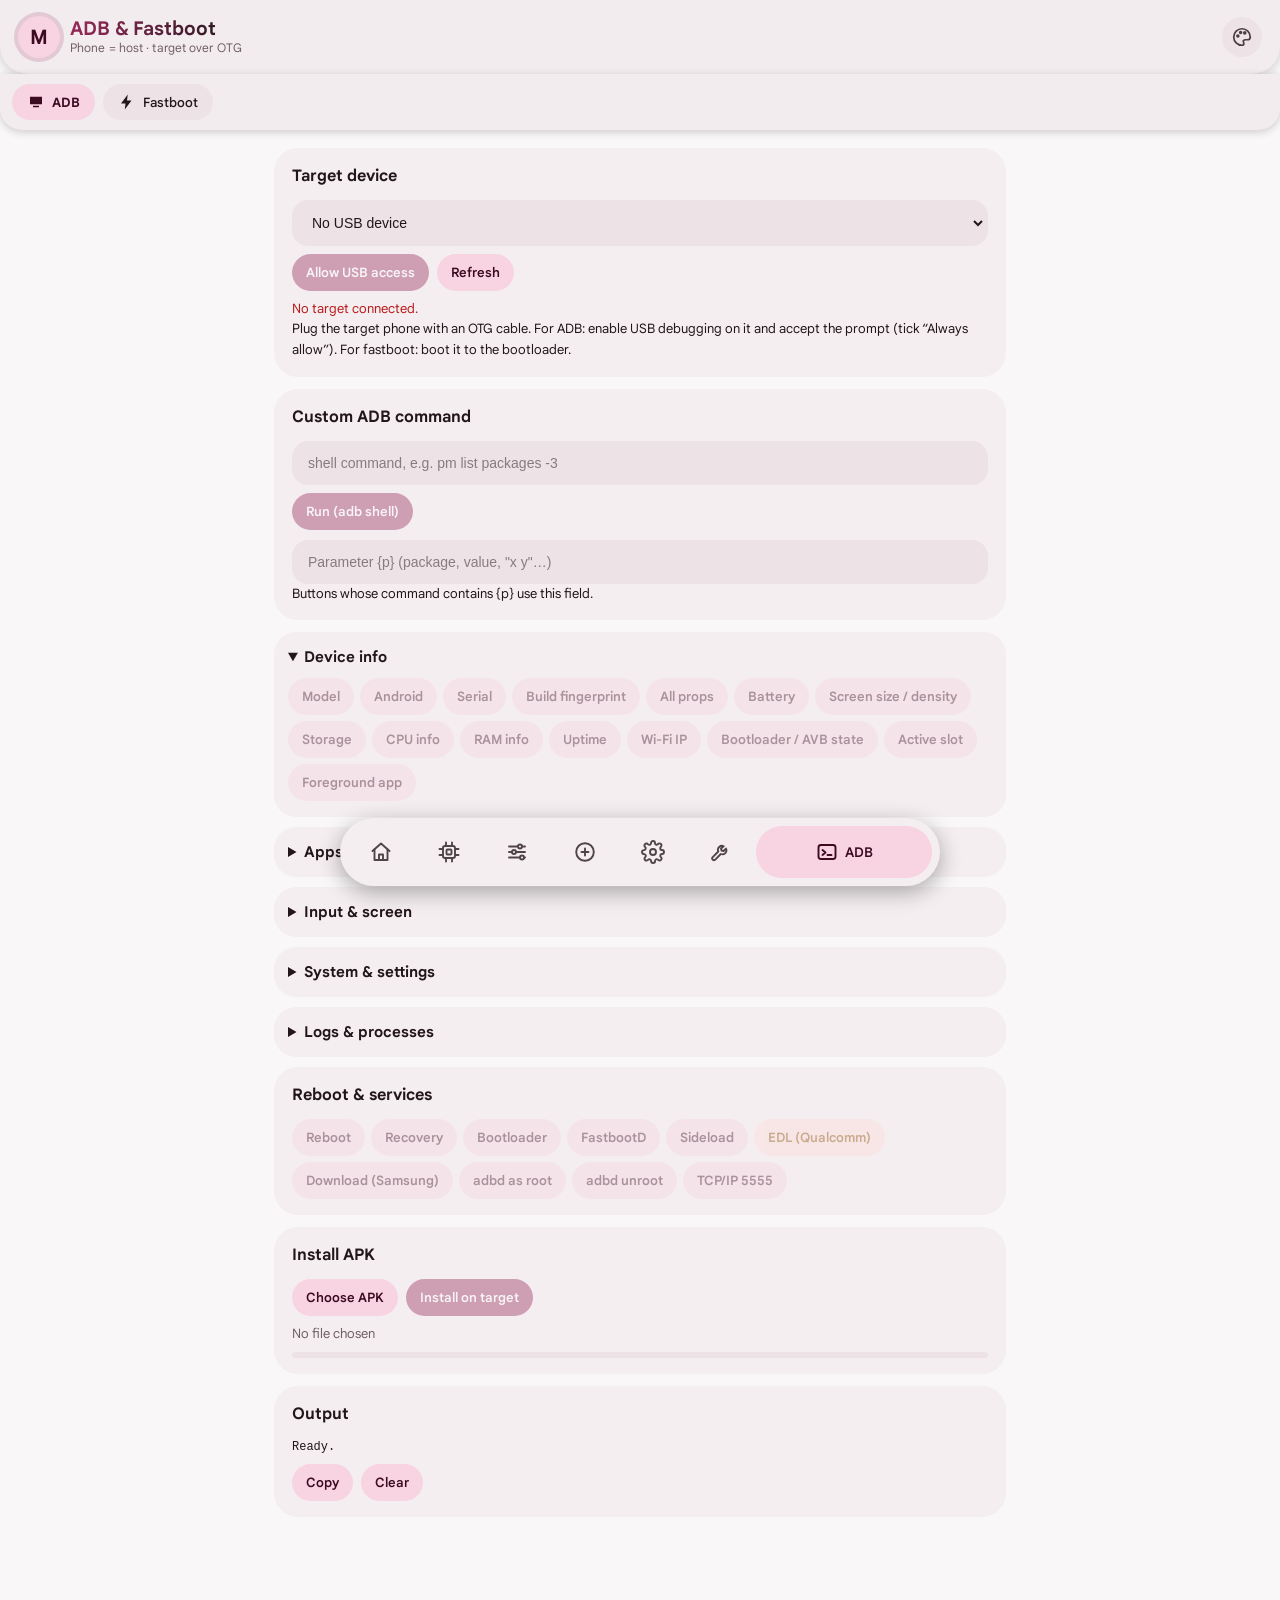
==== commit fc56ddc3: "MkVenomPro Android Optimizer v1.1.0" ====
--- a/app/src/main/assets/web/adb.html
+++ b/app/src/main/assets/web/adb.html
@@ -1,6 +1,7 @@
 <!DOCTYPE html>
 <html data-nav="adb" lang="en">
 <head>
+<script src="theme.js"></script>
 <meta charset="UTF-8">
 <meta name="viewport" content="width=device-width, initial-scale=1.0, maximum-scale=1.0, user-scalable=no, viewport-fit=cover">
 <title>MkVenomPro ADB &amp; Fastboot</title>
@@ -13,20 +14,20 @@
   .row{display:flex;gap:8px;align-items:center;flex-wrap:wrap}
   .row>*{min-width:0}
   select,input[type=text]{width:100%;padding:11px 12px;font-size:14px;border:1px solid var(--line);border-radius:14px;background:var(--surface-2);color:var(--text)}
-  .b{border:0;border-radius:999px;padding:10px 14px;font-size:13px;font-weight:600;background:#6d2b4b;color:#ffd9e6}
-  .b.fill{background:#ffb0cf;color:#5c1134}
-  .b.warn{background:#5e1a17;color:#ffb4ab}
+  .b{border:0;border-radius:999px;padding:10px 14px;font-size:13px;font-weight:600;background:var(--red-dark);color:var(--onpricont)}
+  .b.fill{background:var(--red);color:var(--onred)}
+  .b.warn{background:var(--badc);color:var(--bad)}
   .b:disabled{opacity:.4}
   .b:active{filter:brightness(1.2)}
   .grid{display:flex;flex-wrap:wrap;gap:6px}
   details{background:var(--surface);border-radius:22px;padding:4px 14px;margin-bottom:10px}
   summary{font-weight:700;font-size:15px;padding:12px 0;cursor:pointer}
   details .grid{padding-bottom:12px}
-  #out{white-space:pre-wrap;word-break:break-all;font:12px/1.5 ui-monospace,Menlo,monospace;max-height:42vh;overflow:auto;margin:0;color:#e9d3db}
+  #out{white-space:pre-wrap;word-break:break-all;font:12px/1.5 ui-monospace,Menlo,monospace;max-height:42vh;overflow:auto;margin:0;color:var(--text)}
   .st{font-size:13px;color:var(--muted);margin-top:8px}
-  .st.ok{color:#8fd6a4}.st.bad{color:#ffb4ab}
+  .st.ok{color:var(--ok)}.st.bad{color:var(--bad)}
   .bar{height:6px;border-radius:3px;background:var(--surface-2);overflow:hidden;margin-top:8px}
-  .bar i{display:block;height:100%;width:0;background:#ffb0cf;transition:width .2s}
+  .bar i{display:block;height:100%;width:0;background:var(--red);transition:width .2s}
   h3{margin:0 0 8px;font-size:15px}
 </style>
 </head>
--- a/app/src/main/assets/web/style.css
+++ b/app/src/main/assets/web/style.css
@@ -12,323 +12,323 @@
   --muted: #8d8d92;
   --nav-h: 64px;
 }
-* { box-sizing: border-box; -webkit-tap-highlight-color: transparent; }
-html, body { overflow-x: hidden; max-width: 100%; }
+* { box-sizing:border-box; -webkit-tap-highlight-color:transparent; }
+html, body { overflow-x:hidden; max-width:100%; }
 body {
-  margin: 0;
+  margin:0;
   font-family: -apple-system, Roboto, "Segoe UI", Tahoma, sans-serif;
-  background: var(--bg);
-  color: var(--text);
-  padding-bottom: calc(var(--nav-h) + 28px + env(safe-area-inset-bottom, 0px));
-}
-button { font-family: inherit; cursor: pointer; }
-input[type=checkbox] { accent-color: var(--red); width: 18px; height: 18px; }
+  background:var(--bg);
+  color:var(--text);
+  padding-bottom:calc(var(--nav-h) + 28px + env(safe-area-inset-bottom, 0px));
+}
+button { font-family: inherit; cursor:pointer; }
+input[type=checkbox] { accent-color:var(--red); width:18px; height:18px; }
 
 /* ---------- header ---------- */
 .topbar {
-  display: flex; justify-content: space-between; align-items: center; gap: 8px;
-  padding: 12px 14px; background: var(--bg);
-  position: sticky; top: 0; z-index: 5;
-  border-bottom: 1px solid var(--red-dark);
-}
-.brand { display: flex; align-items: center; gap: 10px; min-width: 0; }
+  display:flex; justify-content:space-between; align-items:center; gap:8px;
+  padding:12px 14px; background:var(--bg);
+  position:sticky; top:0; z-index:5;
+  border-bottom:1px solid var(--red-dark);
+}
+.brand { display:flex; align-items:center; gap:10px; min-width:0; }
 .logo {
-  width: 36px; height: 36px; border-radius: 9px; flex-shrink: 0;
-  background: var(--red); color: #000; font-weight: 900; font-size: 20px;
-  display: flex; align-items: center; justify-content: center;
-  box-shadow: 0 0 14px rgba(255, 31, 53, .45);
-}
-.brand-text { display: flex; flex-direction: column; min-width: 0; line-height: 1.2; }
-.topbar h1 { font-size: 13px; margin: 0; letter-spacing: .8px; font-weight: 800; color: #fff; line-height: 1.2; }
-.brand-sub { display: none; font-size: 9.5px; color: var(--red); letter-spacing: .3px; text-transform: uppercase; white-space: nowrap; overflow: hidden; text-overflow: ellipsis; }
-.topbar-right { display: flex; align-items: center; gap: 8px; flex-shrink: 0; }
+  width:36px; height:36px; border-radius:9px; flex-shrink:0;
+  background:var(--red); color:var(--bg); font-weight:900; font-size:20px;
+  display:flex; align-items:center; justify-content:center;
+  box-shadow:0 0 14px rgba(255, 31, 53, .45);
+}
+.brand-text { display:flex; flex-direction:column; min-width:0; line-height:1.2; }
+.topbar h1 { font-size:13px; margin:0; letter-spacing:.8px; font-weight:800; color:var(--text); line-height:1.2; }
+.brand-sub { display:none; font-size:9.5px; color:var(--red); letter-spacing:.3px; text-transform:uppercase; white-space:nowrap; overflow:hidden; text-overflow:ellipsis; }
+.topbar-right { display:flex; align-items:center; gap:8px; flex-shrink:0; }
 .badge {
-  font-size: 10.5px; padding: 4px 8px; border-radius: 999px;
-  background: var(--surface-2); color: #bbb; border: 1px solid var(--line-soft); white-space: nowrap;
-}
-.badge.ok { background: #07140b; color: #6fe085; border-color: #14361d; }
-.badge.bad { background: var(--red-soft); color: var(--red); border-color: var(--red-dark); }
+  font-size:10.5px; padding:4px 8px; border-radius:999px;
+  background:var(--surface-2); color:var(--muted); border:1px solid var(--line-soft); white-space:nowrap;
+}
+.badge.ok { background:#07140b; color:#6fe085; border-color:#14361d; }
+.badge.bad { background:var(--red-soft); color:var(--red); border-color:var(--red-dark); }
 .lang-btn {
-  font-size: 11px; font-weight: 700; padding: 6px 10px; border-radius: 8px;
-  border: 1px solid var(--red-dark); background: transparent; color: var(--red);
-}
-.lang-btn:active { background: var(--red-soft); }
+  font-size:11px; font-weight:700; padding:6px 10px; border-radius:8px;
+  border:1px solid var(--red-dark); background:transparent; color:var(--red);
+}
+.lang-btn:active { background:var(--red-soft); }
 
 .owner-strip {
-  text-align: center; font-size: 11px; letter-spacing: 1.2px; text-transform: uppercase;
-  color: var(--muted); padding: 7px 10px; background: #070707; border-bottom: 1px solid var(--line-soft);
-}
-.owner-strip b { color: var(--red); font-weight: 800; }
+  text-align:center; font-size:11px; letter-spacing:1.2px; text-transform:uppercase;
+  color:var(--muted); padding:7px 10px; background:var(--surface); border-bottom:1px solid var(--line-soft);
+}
+.owner-strip b { color:var(--red); font-weight:800; }
 
 /* ---------- bottom navigation ---------- */
 .bottom-nav {
-  position: fixed; left: 0; right: 0; bottom: 0; z-index: 10;
-  height: calc(var(--nav-h) + env(safe-area-inset-bottom, 0px));
-  padding-bottom: env(safe-area-inset-bottom, 0px);
-  display: flex; background: #050505; border-top: 1px solid var(--red-dark);
+  position:fixed; left:0; right:0; bottom:0; z-index:10;
+  height:calc(var(--nav-h) + env(safe-area-inset-bottom, 0px));
+  padding-bottom:env(safe-area-inset-bottom, 0px);
+  display:flex; background:var(--surface); border-top:1px solid var(--red-dark);
 }
 .tab-btn {
-  flex: 1; min-width: 0; display: flex; flex-direction: column; align-items: center; justify-content: center; gap: 3px;
-  background: none; border: none; color: #77777c; font-size: 10.5px; font-weight: 600;
-  border-top: 2px solid transparent; margin-top: -1px; padding: 6px 2px;
-}
-.tab-btn svg { width: 22px; height: 22px; fill: currentColor; }
-.tab-btn span { max-width: 100%; overflow: hidden; text-overflow: ellipsis; white-space: nowrap; }
-.tab-btn.active { color: var(--red); border-top-color: var(--red); background: linear-gradient(#1a0508, transparent); }
+  flex:1; min-width:0; display:flex; flex-direction:column; align-items:center; justify-content:center; gap:3px;
+  background:none; border:none; color:var(--muted); font-size:10.5px; font-weight:600;
+  border-top:2px solid transparent; margin-top:-1px; padding:6px 2px;
+}
+.tab-btn svg { width:22px; height:22px; fill:currentColor; }
+.tab-btn span { max-width:100%; overflow:hidden; text-overflow:ellipsis; white-space:nowrap; }
+.tab-btn.active { color:var(--red); border-top-color:var(--red); background:linear-gradient(#1a0508, transparent); }
 
 /* ---------- layout ---------- */
-main { padding: 12px; max-width: 640px; margin: 0 auto; }
-.tab { display: none; }
-.tab.active { display: block; }
+main { padding:12px; max-width:640px; margin:0 auto; }
+.tab { display:none; }
+.tab.active { display:block; }
 
 .card {
-  background: var(--surface); border: 1px solid var(--line-soft); border-left: 3px solid var(--red);
-  border-radius: 8px; padding: 14px; margin-bottom: 12px; font-size: 14px; line-height: 1.6;
-}
-.card p { margin: 0 0 8px; }
-.card p:last-child { margin-bottom: 0; }
-.card h2 { margin: 0 0 8px; font-size: 14px; letter-spacing: 1px; text-transform: uppercase; color: var(--red); }
-.card.row { display: flex; align-items: center; }
-.warn { color: #ff8a95; font-size: 13px; }
-code { background: var(--surface-2); color: #ffb3ba; padding: 2px 6px; border-radius: 4px; font-size: 12px; word-break: break-all; }
+  background:var(--surface); border:1px solid var(--line-soft); border-left:3px solid var(--red);
+  border-radius:8px; padding:14px; margin-bottom:12px; font-size:14px; line-height:1.6;
+}
+.card p { margin:0 0 8px; }
+.card p:last-child { margin-bottom:0; }
+.card h2 { margin:0 0 8px; font-size:14px; letter-spacing:1px; text-transform:uppercase; color:var(--red); }
+.card.row { display:flex; align-items:center; }
+.warn { color:var(--red); font-size:13px; }
+code { background:var(--surface-2); color:var(--red); padding:2px 6px; border-radius:4px; font-size:12px; word-break:break-all; }
 
 /* ---------- search / filters ---------- */
 .search-box {
-  width: 100%; padding: 11px 12px; border-radius: 8px; border: 1px solid var(--line);
-  background: #000; color: #fff; font-size: 14px; margin-bottom: 10px; outline: none;
-}
-.search-box:focus { border-color: var(--red); }
-.filter-row { display: flex; gap: 6px; flex-wrap: wrap; }
+  width:100%; padding:11px 12px; border-radius:8px; border:1px solid var(--line);
+  background:var(--bg); color:var(--text); font-size:14px; margin-bottom:10px; outline:none;
+}
+.search-box:focus { border-color:var(--red); }
+.filter-row { display:flex; gap:6px; flex-wrap:wrap; }
 .chip {
-  padding: 6px 13px; border-radius: 999px; border: 1px solid var(--line);
-  background: transparent; color: #aaa; font-size: 12px; font-weight: 600;
-}
-.chip.active { background: var(--red); color: #000; border-color: var(--red); }
+  padding:6px 13px; border-radius:999px; border:1px solid var(--line);
+  background:transparent; color:var(--muted); font-size:12px; font-weight:600;
+}
+.chip.active { background:var(--red); color:var(--bg); border-color:var(--red); }
 
 /* ---------- package list ---------- */
 .pkg-item {
-  display: flex; align-items: flex-start; gap: 10px;
-  padding: 9px 0; border-bottom: 1px solid var(--line-soft);
-}
-.pkg-item:last-child { border-bottom: none; }
-.pkg-item input { margin-top: 4px; flex-shrink: 0; }
-.pkg-item.locked { opacity: 0.4; }
-.pkg-meta { flex: 1; min-width: 0; }
-.pkg-name { font-size: 11px; color: #777; direction: ltr; display: block; font-family: monospace; }
-.pkg-tags { display: flex; gap: 6px; margin-bottom: 2px; flex-wrap: wrap; }
-.pkg-tag { font-size: 10px; padding: 1px 7px; border-radius: 5px; background: var(--surface-2); color: #aaa; }
-.pkg-tag.rec { background: var(--red-soft); color: var(--red); border: 1px solid var(--red-dark); }
-#vendorBadge { display: inline-block; margin-bottom: 10px; }
-.pkg-tag.sys { background: #1c1c1e; color: #ddd; }
-.pkg-tag.usr { background: #000; color: #ff8a95; border: 1px solid var(--line); }
-.pkg-desc { font-size: 12px; color: #999; display: block; }
+  display:flex; align-items:flex-start; gap:10px;
+  padding:9px 0; border-bottom:1px solid var(--line-soft);
+}
+.pkg-item:last-child { border-bottom:none; }
+.pkg-item input { margin-top:4px; flex-shrink:0; }
+.pkg-item.locked { opacity:0.4; }
+.pkg-meta { flex:1; min-width:0; }
+.pkg-name { font-size:11px; color:var(--muted); direction:ltr; display:block; font-family: monospace; }
+.pkg-tags { display:flex; gap:6px; margin-bottom:2px; flex-wrap:wrap; }
+.pkg-tag { font-size:10px; padding:1px 7px; border-radius:5px; background:var(--surface-2); color:var(--muted); }
+.pkg-tag.rec { background:var(--red-soft); color:var(--red); border:1px solid var(--red-dark); }
+#vendorBadge { display:inline-block; margin-bottom:10px; }
+.pkg-tag.sys { background:var(--line); color:var(--text); }
+.pkg-tag.usr { background:var(--bg); color:var(--red); border:1px solid var(--line); }
+.pkg-desc { font-size:12px; color:var(--muted); display:block; }
 
 .avatar {
-  width: 32px; height: 32px; border-radius: 8px; flex-shrink: 0;
-  display: flex; align-items: center; justify-content: center;
-  color: #fff; font-size: 14px; font-weight: 700;
-}
-.app-icon { width: 32px; height: 32px; border-radius: 8px; flex-shrink: 0; object-fit: contain; background: var(--surface-2); }
-.sub { font-size: 11px; color: var(--muted); margin-top: 4px; }
-.app-label { font-size: 13px; font-weight: 600; color: #fff; display: block; }
-.switch-row { display: flex; align-items: center; gap: 10px; font-size: 13px; }
+  width:32px; height:32px; border-radius:8px; flex-shrink:0;
+  display:flex; align-items:center; justify-content:center;
+  color:var(--text); font-size:14px; font-weight:700;
+}
+.app-icon { width:32px; height:32px; border-radius:8px; flex-shrink:0; object-fit:contain; background:var(--surface-2); }
+.sub { font-size:11px; color:var(--muted); margin-top:4px; }
+.app-label { font-size:13px; font-weight:600; color:var(--text); display:block; }
+.switch-row { display:flex; align-items:center; gap:10px; font-size:13px; }
 
 /* ---------- buttons ---------- */
 .primary-btn {
-  display: block; width: 100%; padding: 14px; border: none; border-radius: 8px;
-  background: var(--red); color: #000; font-size: 15px; font-weight: 800; letter-spacing: .4px; margin-bottom: 12px;
-}
-.primary-btn:active { background: var(--red-dark); color: #fff; }
-.primary-btn:disabled { background: #1a1a1a; color: #666; }
+  display:block; width:100%; padding:14px; border:none; border-radius:8px;
+  background:var(--red); color:var(--bg); font-size:15px; font-weight:800; letter-spacing:.4px; margin-bottom:12px;
+}
+.primary-btn:active { background:var(--red-dark); color:var(--text); }
+.primary-btn:disabled { background:var(--surface-2); color:var(--muted); }
 #runDebloat {
-  position: sticky; bottom: calc(var(--nav-h) + 10px + env(safe-area-inset-bottom, 0px)); z-index: 4;
-  box-shadow: 0 -10px 18px #000, 0 0 16px rgba(255, 31, 53, .35);
+  position:sticky; bottom:calc(var(--nav-h) + 10px + env(safe-area-inset-bottom, 0px)); z-index:4;
+  box-shadow:0 -10px 18px var(--bg), 0 0 16px rgba(255, 31, 53, .35);
 }
 .secondary-btn {
-  display: block; width: 100%; padding: 14px; border: 1px solid var(--red-dark); border-radius: 8px;
-  background: transparent; color: var(--red); font-size: 14px; font-weight: 700; margin-bottom: 12px;
-}
-.secondary-btn:active { background: var(--red-soft); }
-.secondary-btn:disabled { color: #555; border-color: #222; }
-.row-buttons { display: flex; gap: 10px; }
-.row-buttons .primary-btn, .row-buttons .secondary-btn { flex: 1; }
+  display:block; width:100%; padding:14px; border:1px solid var(--red-dark); border-radius:8px;
+  background:transparent; color:var(--red); font-size:14px; font-weight:700; margin-bottom:12px;
+}
+.secondary-btn:active { background:var(--red-soft); }
+.secondary-btn:disabled { color:var(--muted); border-color:var(--line); }
+.row-buttons { display:flex; gap:10px; }
+.row-buttons .primary-btn, .row-buttons .secondary-btn { flex:1; }
 
 /* ---------- ON / OFF segmented toggle (performance + OTG) ---------- */
 .perf-item {
-  display: flex; justify-content: space-between; align-items: center;
-  padding: 12px 0; border-bottom: 1px solid var(--line-soft); gap: 12px;
-}
-.perf-item:last-child { border-bottom: none; }
-.perf-item .label { font-size: 13px; font-weight: 700; }
-.perf-item .sub { font-size: 11px; color: var(--muted); margin-top: 2px; }
+  display:flex; justify-content:space-between; align-items:center;
+  padding:12px 0; border-bottom:1px solid var(--line-soft); gap:12px;
+}
+.perf-item:last-child { border-bottom:none; }
+.perf-item .label { font-size:13px; font-weight:700; }
+.perf-item .sub { font-size:11px; color:var(--muted); margin-top:2px; }
 .seg-toggle {
-  display: flex; border: 1px solid var(--red-dark); border-radius: 8px; overflow: hidden; flex-shrink: 0;
+  display:flex; border:1px solid var(--red-dark); border-radius:8px; overflow:hidden; flex-shrink:0;
 }
 .seg-toggle button {
-  border: none; padding: 8px 14px; font-size: 12px; font-weight: 800; background: #000; color: #666; min-width: 54px;
-}
-.seg-toggle button.on-btn.active { background: var(--red); color: #000; }
-.seg-toggle button.off-btn.active { background: #26262a; color: #fff; }
+  border:none; padding:8px 14px; font-size:12px; font-weight:800; background:var(--bg); color:var(--muted); min-width:54px;
+}
+.seg-toggle button.on-btn.active { background:var(--red); color:var(--bg); }
+.seg-toggle button.off-btn.active { background:var(--line); color:var(--text); }
 
 /* ---------- OTG status ---------- */
 .otg-state {
-  display: flex; gap: 10px; margin-top: 10px;
+  display:flex; gap:10px; margin-top:10px;
 }
 .otg-state > div {
-  flex: 1; background: #000; border: 1px solid var(--line-soft); border-radius: 8px; padding: 8px 10px; font-size: 12px;
-}
-.otg-state .k { display: block; color: var(--muted); font-size: 10px; letter-spacing: .8px; text-transform: uppercase; margin-bottom: 2px; }
-.otg-state b { font-size: 16px; letter-spacing: 1px; }
+  flex:1; background:var(--bg); border:1px solid var(--line-soft); border-radius:8px; padding:8px 10px; font-size:12px;
+}
+.otg-state .k { display:block; color:var(--muted); font-size:10px; letter-spacing:.8px; text-transform:uppercase; margin-bottom:2px; }
+.otg-state b { font-size:16px; letter-spacing:1px; }
 .pending {
-  margin-top: 10px; padding: 9px 11px; border-radius: 8px; font-size: 12px; font-weight: 700;
-  background: var(--red-soft); color: var(--red); border: 1px solid var(--red-dark);
-}
-#otgNa { margin-top: 10px; }
+  margin-top:10px; padding:9px 11px; border-radius:8px; font-size:12px; font-weight:700;
+  background:var(--red-soft); color:var(--red); border:1px solid var(--red-dark);
+}
+#otgNa { margin-top:10px; }
 
 /* ---------- logs ---------- */
 .logbox {
-  white-space: pre-wrap; word-break: break-all; max-height: 60vh; overflow-y: auto;
-  font-family: monospace; font-size: 11px; direction: ltr; text-align: left; color: #d9d9d9;
+  white-space:pre-wrap; word-break:break-all; max-height:60vh; overflow-y:auto;
+  font-family: monospace; font-size:11px; direction:ltr; text-align:left; color:var(--text);
 }
 
 /* ---------- toast ---------- */
 .toast {
-  position: fixed; bottom: calc(var(--nav-h) + 18px + env(safe-area-inset-bottom, 0px)); left: 50%;
-  transform: translateX(-50%) translateY(20px);
-  background: var(--red); color: #000; font-weight: 700; padding: 10px 18px; border-radius: 999px; font-size: 13px;
-  opacity: 0; transition: .2s; pointer-events: none; z-index: 20; white-space: nowrap; max-width: 92vw; overflow: hidden; text-overflow: ellipsis;
-}
-.toast.show { opacity: 1; transform: translateX(-50%) translateY(0); }
-
-html[dir="rtl"] .pkg-name { text-align: right; }
+  position:fixed; bottom:calc(var(--nav-h) + 18px + env(safe-area-inset-bottom, 0px)); left:50%;
+  transform:translateX(-50%) translateY(20px);
+  background:var(--red); color:var(--bg); font-weight:700; padding:10px 18px; border-radius:999px; font-size:13px;
+  opacity:0; transition:.2s; pointer-events:none; z-index:20; white-space:nowrap; max-width:92vw; overflow:hidden; text-overflow:ellipsis;
+}
+.toast.show { opacity:1; transform:translateX(-50%) translateY(0); }
+
+html[dir="rtl"] .pkg-name { text-align:right; }
 
 /* stability */
-.pkg-item, .pkg-meta, .pkg-name { max-width: 100%; overflow: hidden; }
-.pkg-name { white-space: nowrap; text-overflow: ellipsis; }
+.pkg-item, .pkg-meta, .pkg-name { max-width:100%; overflow:hidden; }
+.pkg-name { white-space:nowrap; text-overflow:ellipsis; }
 
 /* ---------- governors ---------- */
 .gov-select {
-  background: #000; color: #fff; border: 1px solid var(--red-dark); border-radius: 8px;
-  padding: 8px 10px; font-size: 13px; font-weight: 700; min-width: 132px; max-width: 48vw; outline: none;
-}
-.gov-select:focus { border-color: var(--red); }
-.gov-select:disabled { opacity: .45; }
-.gov-quick { margin-top: 12px; }
-.gov-quick .primary-btn, .gov-quick .secondary-btn { margin-bottom: 0; font-size: 13px; padding: 12px 8px; }
-.perf-item .sub b { color: var(--red); font-weight: 800; }
+  background:var(--bg); color:var(--text); border:1px solid var(--red-dark); border-radius:8px;
+  padding:8px 10px; font-size:13px; font-weight:700; min-width:132px; max-width:48vw; outline:none;
+}
+.gov-select:focus { border-color:var(--red); }
+.gov-select:disabled { opacity:.45; }
+.gov-quick { margin-top:12px; }
+.gov-quick .primary-btn, .gov-quick .secondary-btn { margin-bottom:0; font-size:13px; padding:12px 8px; }
+.perf-item .sub b { color:var(--red); font-weight:800; }
 
 /* ---------- root terminal ---------- */
-.term-chips { display: flex; gap: 6px; overflow-x: auto; padding-bottom: 8px; margin-bottom: 4px; -webkit-overflow-scrolling: touch; }
-.term-chips .chip { white-space: nowrap; font-family: monospace; flex-shrink: 0; }
-.term-out { word-break: normal; overflow-wrap: anywhere; min-height: 26vh; max-height: 34vh; background: #000; border-color: var(--red-dark); color: #e6e6e6; user-select: text; }
-.term-cmd { color: var(--red); font-weight: 700; }
-.term-err { color: #ff8a95; }
-.term-dim { color: #777; }
-.term-bar { display: flex; align-items: center; gap: 8px; margin-bottom: 10px; direction: ltr; }
-.term-bar .search-box { margin-bottom: 0; font-family: monospace; direction: ltr; text-align: left; }
-.term-prompt { color: var(--red); font-family: monospace; font-size: 12px; font-weight: 700; white-space: nowrap; flex: 0 1 auto; max-width: 45%; overflow: hidden; text-overflow: ellipsis; }
-.term-bar .search-box { flex: 1 1 0; min-width: 0; }
-.term-small { flex: 0 0 52px !important; padding: 14px 0 !important; }
-.row-buttons #termRun { flex: 2; }
-
-/* ---------- 8-tab bottom nav: scrolls sideways instead of squeezing ---------- */
-.bottom-nav { overflow-x: auto; overflow-y: hidden; -webkit-overflow-scrolling: touch; scrollbar-width: none; }
-.bottom-nav::-webkit-scrollbar { display: none; }
-.tab-btn { flex: 1 0 58px; }
-
-/* ---------- device tab: battery / charger ---------- */
-.otg-grid { display: grid; grid-template-columns: 1fr 1fr; gap: 10px 12px; }
-.otg-grid b { font-size: 14px; letter-spacing: .3px; word-break: break-word; }
-.bat-top { display: flex; align-items: baseline; justify-content: space-between; margin-bottom: 8px; }
-.bat-pct { font-size: 34px; font-weight: 900; color: var(--red); line-height: 1; }
-.bat-state { font-size: 13px; color: var(--muted); font-weight: 700; text-transform: uppercase; letter-spacing: .8px; }
-.bat-bar { height: 8px; border-radius: 99px; background: var(--surface-2); border: 1px solid var(--line-soft); overflow: hidden; margin-bottom: 12px; }
-.bat-fill { height: 100%; width: 0; background: linear-gradient(90deg, var(--red-dark), var(--red)); transition: width .4s; }
-#chgCard.chg-on { border-left-color: #35d07f; }
-#chgCard.chg-on h2 { color: #35d07f; }
-
-/* ---------- otg tab: detected devices ---------- */
-.dev-item { display: flex; gap: 12px; align-items: center; padding: 10px 0; border-bottom: 1px solid var(--line-soft); }
-.dev-item:last-child { border-bottom: none; }
-.dev-ico { font-size: 26px; width: 40px; text-align: center; flex-shrink: 0; }
-.dev-meta { min-width: 0; flex: 1; }
-.dev-meta .label { font-weight: 700; font-size: 14px; color: var(--text); }
-.dev-meta .sub { word-break: break-word; }
-.mono { font-family: monospace; direction: ltr; text-align: left; }
-.otg-log { max-height: 140px; margin: 0; font-size: 10.5px; }
+.term-chips { display:flex; gap:6px; overflow-x:auto; padding-bottom:8px; margin-bottom:4px; -webkit-overflow-scrolling:touch; }
+.term-chips .chip { white-space:nowrap; font-family: monospace; flex-shrink:0; }
+.term-out { word-break:normal; overflow-wrap:anywhere; min-height:26vh; max-height:34vh; background:var(--bg); border-color:var(--red-dark); color:var(--text); user-select:text; }
+.term-cmd { color:var(--red); font-weight:700; }
+.term-err { color:var(--red); }
+.term-dim { color:var(--muted); }
+.term-bar { display:flex; align-items:center; gap:8px; margin-bottom:10px; direction:ltr; }
+.term-bar .search-box { margin-bottom:0; font-family: monospace; direction:ltr; text-align:left; }
+.term-prompt { color:var(--red); font-family: monospace; font-size:12px; font-weight:700; white-space:nowrap; flex:0 1 auto; max-width:45%; overflow:hidden; text-overflow:ellipsis; }
+.term-bar .search-box { flex:1 1 0; min-width:0; }
+.term-small { flex:0 0 52px !important; padding:14px 0 !important; }
+.row-buttons #termRun { flex:2; }
+
+/* ---------- 8-tab bottom nav:scrolls sideways instead of squeezing ---------- */
+.bottom-nav { overflow-x:auto; overflow-y:hidden; -webkit-overflow-scrolling:touch; scrollbar-width:none; }
+.bottom-nav::-webkit-scrollbar { display:none; }
+.tab-btn { flex:1 0 58px; }
+
+/* ---------- device tab:battery / charger ---------- */
+.otg-grid { display:grid; grid-template-columns:1fr 1fr; gap:10px 12px; }
+.otg-grid b { font-size:14px; letter-spacing:.3px; word-break:break-word; }
+.bat-top { display:flex; align-items:baseline; justify-content:space-between; margin-bottom:8px; }
+.bat-pct { font-size:34px; font-weight:900; color:var(--red); line-height:1; }
+.bat-state { font-size:13px; color:var(--muted); font-weight:700; text-transform:uppercase; letter-spacing:.8px; }
+.bat-bar { height:8px; border-radius:99px; background:var(--surface-2); border:1px solid var(--line-soft); overflow:hidden; margin-bottom:12px; }
+.bat-fill { height:100%; width:0; background:linear-gradient(90deg, var(--red-dark), var(--red)); transition:width .4s; }
+#chgCard.chg-on { border-left-color:#35d07f; }
+#chgCard.chg-on h2 { color:#35d07f; }
+
+/* ---------- otg tab:detected devices ---------- */
+.dev-item { display:flex; gap:12px; align-items:center; padding:10px 0; border-bottom:1px solid var(--line-soft); }
+.dev-item:last-child { border-bottom:none; }
+.dev-ico { font-size:26px; width:40px; text-align:center; flex-shrink:0; }
+.dev-meta { min-width:0; flex:1; }
+.dev-meta .label { font-weight:700; font-size:14px; color:var(--text); }
+.dev-meta .sub { word-break:break-word; }
+.mono { font-family: monospace; direction:ltr; text-align:left; }
+.otg-log { max-height:140px; margin:0; font-size:10.5px; }
 
 /* ---------- cpu frequency ---------- */
-.freq-sel { display: flex; gap: 8px; flex-shrink: 0; }
-.freq-sel label { display: flex; flex-direction: column; font-size: 10px; color: var(--muted); text-transform: uppercase; letter-spacing: .6px; gap: 3px; }
+.freq-sel { display:flex; gap:8px; flex-shrink:0; }
+.freq-sel label { display:flex; flex-direction:column; font-size:10px; color:var(--muted); text-transform:uppercase; letter-spacing:.6px; gap:3px; }
 .freq-sel select {
-  background: #000; color: #fff; border: 1px solid var(--red-dark); border-radius: 8px;
-  padding: 7px 6px; font-size: 12px; font-weight: 700; min-width: 86px; max-width: 30vw; outline: none;
-}
-.freq-sel select:focus { border-color: var(--red); }
-.freq-sel select:disabled { opacity: .45; }
-.freq-row { flex-wrap: wrap; }
+  background:var(--bg); color:var(--text); border:1px solid var(--red-dark); border-radius:8px;
+  padding:7px 6px; font-size:12px; font-weight:700; min-width:86px; max-width:30vw; outline:none;
+}
+.freq-sel select:focus { border-color:var(--red); }
+.freq-sel select:disabled { opacity:.45; }
+.freq-row { flex-wrap:wrap; }
 
 /* ---------- terminal | logs switch ---------- */
-.seg-wide { width: 100%; margin-bottom: 12px; }
-.seg-wide button { flex: 1; padding: 11px 8px; font-size: 13px; }
-#termMode button.active { background: var(--red); color: #000; }
+.seg-wide { width:100%; margin-bottom:12px; }
+.seg-wide button { flex:1; padding:11px 8px; font-size:13px; }
+#termMode button.active { background:var(--red); color:var(--bg); }
 
 /* ---------- sensors ---------- */
-.sen-summary { font-size: 14px; font-weight: 700; padding: 10px 12px; border-radius: 8px; background: var(--surface-2); border: 1px solid var(--line-soft); }
-.sen-summary.ok { color: #35d07f; border-color: #1c5a39; }
-.sen-summary.bad { color: #ff8a95; border-color: var(--red-dark); }
-.sen-row { display: flex; align-items: center; gap: 12px; padding: 9px 0; border-bottom: 1px solid var(--line-soft); }
-.sen-row:last-of-type { border-bottom: none; }
-.sen-ico { width: 26px; height: 26px; border-radius: 50%; display: inline-flex; align-items: center; justify-content: center; font-weight: 900; flex-shrink: 0; }
-.sen-ico.ok { background: #0d2a1b; color: #35d07f; }
-.sen-ico.bad { background: var(--red-soft); color: var(--red); }
-.sen-meta { min-width: 0; flex: 1; }
-.sen-meta .label { font-weight: 700; font-size: 14px; }
-.sen-meta .sub { word-break: break-word; }
-.sen-other { padding: 3px 0; font-size: 12px; word-break: break-word; }
-.sen-other b { color: var(--red); }
+.sen-summary { font-size:14px; font-weight:700; padding:10px 12px; border-radius:8px; background:var(--surface-2); border:1px solid var(--line-soft); }
+.sen-summary.ok { color:#35d07f; border-color:#1c5a39; }
+.sen-summary.bad { color:var(--red); border-color:var(--red-dark); }
+.sen-row { display:flex; align-items:center; gap:12px; padding:9px 0; border-bottom:1px solid var(--line-soft); }
+.sen-row:last-of-type { border-bottom:none; }
+.sen-ico { width:26px; height:26px; border-radius:50%; display:inline-flex; align-items:center; justify-content:center; font-weight:900; flex-shrink:0; }
+.sen-ico.ok { background:#0d2a1b; color:#35d07f; }
+.sen-ico.bad { background:var(--red-soft); color:var(--red); }
+.sen-meta { min-width:0; flex:1; }
+.sen-meta .label { font-weight:700; font-size:14px; }
+.sen-meta .sub { word-break:break-word; }
+.sen-other { padding:3px 0; font-size:12px; word-break:break-word; }
+.sen-other b { color:var(--red); }
 
 /* ---------- Flash tab (ADB + fastboot) ---------- */
-.checkrow { display: flex; align-items: center; gap: 8px; margin: 4px 0 10px; font-size: 13px; color: #ddd; }
-.checkrow input { width: 18px; height: 18px; accent-color: var(--red); flex-shrink: 0; }
+.checkrow { display:flex; align-items:center; gap:8px; margin:4px 0 10px; font-size:13px; color:var(--text); }
+.checkrow input { width:18px; height:18px; accent-color:var(--red); flex-shrink:0; }
 .fl-dev {
-  display: flex; align-items: center; gap: 10px; padding: 9px 10px; margin-bottom: 6px;
-  background: #000; border: 1px solid var(--line-soft); border-radius: 8px; font-size: 13px; cursor: pointer;
-}
-.fl-dev.sel { border-color: var(--red); background: var(--red-soft); }
-.fl-dev .dot { width: 10px; height: 10px; border-radius: 50%; background: #555; flex-shrink: 0; }
-.fl-dev.sel .dot { background: var(--red); }
-.fl-dev .meta { min-width: 0; flex: 1; }
-.fl-dev .meta b { display: block; font-family: monospace; font-size: 13px; word-break: break-all; direction: ltr; text-align: left; }
-.fl-dev .meta span { color: var(--muted); font-size: 11px; word-break: break-all; }
-.fl-dev .kind { font-size: 10px; padding: 1px 7px; border-radius: 5px; background: var(--surface-2); color: #ddd; flex-shrink: 0; }
-#flFiles .chip { font-family: monospace; font-size: 11px; }
-#flFile, #flPart { margin-bottom: 8px; direction: ltr; text-align: left; font-family: monospace; }
-#flRawPrompt { min-width: 62px; }
-#flOut { min-height: 120px; margin-top: 10px; }
-#flOut.run { border-color: var(--red); }
+  display:flex; align-items:center; gap:10px; padding:9px 10px; margin-bottom:6px;
+  background:var(--bg); border:1px solid var(--line-soft); border-radius:8px; font-size:13px; cursor:pointer;
+}
+.fl-dev.sel { border-color:var(--red); background:var(--red-soft); }
+.fl-dev .dot { width:10px; height:10px; border-radius:50%; background:var(--muted); flex-shrink:0; }
+.fl-dev.sel .dot { background:var(--red); }
+.fl-dev .meta { min-width:0; flex:1; }
+.fl-dev .meta b { display:block; font-family: monospace; font-size:13px; word-break:break-all; direction:ltr; text-align:left; }
+.fl-dev .meta span { color:var(--muted); font-size:11px; word-break:break-all; }
+.fl-dev .kind { font-size:10px; padding:1px 7px; border-radius:5px; background:var(--surface-2); color:var(--text); flex-shrink:0; }
+#flFiles .chip { font-family: monospace; font-size:11px; }
+#flFile, #flPart { margin-bottom:8px; direction:ltr; text-align:left; font-family: monospace; }
+#flRawPrompt { min-width:62px; }
+#flOut { min-height:120px; margin-top:10px; }
+#flOut.run { border-color:var(--red); }
 
 /* v1.1 */
-#romBadge:empty { display: none; }
-.mg-box { max-height: 52vh; overflow-y: auto; -webkit-overflow-scrolling: touch; }
-.mg-row { padding: 9px 6px; border-bottom: 1px solid rgba(255,255,255,.07); font: 13px/1.3 monospace; direction: ltr; text-align: left; white-space: pre; overflow: hidden; text-overflow: ellipsis; cursor: pointer; }
-.mg-row.sel { background: rgba(229,57,53,.22); }
+#romBadge:empty { display:none; }
+.mg-box { max-height:52vh; overflow-y:auto; -webkit-overflow-scrolling:touch; }
+.mg-row { padding:9px 6px; border-bottom:1px solid rgba(255,255,255,.07); font: 13px/1.3 monospace; direction:ltr; text-align:left; white-space:pre; overflow:hidden; text-overflow:ellipsis; cursor:pointer; }
+.mg-row.sel { background:rgba(229,57,53,.22); }
 
 /* ---------- Touchpad tab ---------- */
-#tpMode button.active { background: var(--red); color: #000; }
+#tpMode button.active { background:var(--red); color:var(--bg); }
 .tp-pad {
-  position: relative; width: 100%; height: 46vh; min-height: 230px; max-height: 520px; margin: 0 auto 10px;
-  background: radial-gradient(circle at 50% 40%, #14090a, #050505); border: 1px solid var(--red-dark); border-radius: 14px; overflow: hidden;
-  touch-action: none; -webkit-user-select: none; user-select: none; -webkit-touch-callout: none;
-}
-.tp-pad.off { opacity: .45; }
-.tp-pad img { position: absolute; left: 0; top: 0; width: 100%; height: 100%; object-fit: fill; opacity: .85; pointer-events: none; display: none; }
+  position:relative; width:100%; height:46vh; min-height:230px; max-height:520px; margin:0 auto 10px;
+  background:radial-gradient(circle at 50% 40%, #14090a, var(--surface)); border:1px solid var(--red-dark); border-radius:14px; overflow:hidden;
+  touch-action:none; -webkit-user-select:none; user-select:none; -webkit-touch-callout:none;
+}
+.tp-pad.off { opacity:.45; }
+.tp-pad img { position:absolute; left:0; top:0; width:100%; height:100%; object-fit:fill; opacity:.85; pointer-events:none; display:none; }
 .tp-dot {
-  position: absolute; width: 20px; height: 20px; margin: -10px 0 0 -10px; border-radius: 50%; border: 2px solid var(--red);
-  background: rgba(255,31,53,.35); box-shadow: 0 0 0 2px rgba(0,0,0,.6); pointer-events: none; display: none;
-}
-.tp-hint { position: absolute; left: 8px; right: 8px; bottom: 8px; text-align: center; color: #777; font-size: 11px; line-height: 1.4; pointer-events: none; text-shadow: 0 0 4px #000; }
-.tp-btns { margin-bottom: 10px; }
-.tp-btns .secondary-btn { padding: 15px 4px; margin-bottom: 0; font-size: 13px; touch-action: none; -webkit-user-select: none; user-select: none; }
-.tp-btns .secondary-btn.held { background: var(--red); color: #000; }
-.freq-now { font-size: 20px; color: var(--red); white-space: nowrap; }
+  position:absolute; width:20px; height:20px; margin:-10px 0 0 -10px; border-radius:50%; border:2px solid var(--red);
+  background:rgba(255,31,53,.35); box-shadow:0 0 0 2px rgba(0,0,0,.6); pointer-events:none; display:none;
+}
+.tp-hint { position:absolute; left:8px; right:8px; bottom:8px; text-align:center; color:var(--muted); font-size:11px; line-height:1.4; pointer-events:none; text-shadow:0 0 4px var(--bg); }
+.tp-btns { margin-bottom:10px; }
+.tp-btns .secondary-btn { padding:15px 4px; margin-bottom:0; font-size:13px; touch-action:none; -webkit-user-select:none; user-select:none; }
+.tp-btns .secondary-btn.held { background:var(--red); color:var(--bg); }
+.freq-now { font-size:20px; color:var(--red); white-space:nowrap; }
--- a/app/src/main/assets/web/theme.css
+++ b/app/src/main/assets/web/theme.css
@@ -1,45 +1,120 @@
-/* Material-You dark theme shared with the Heat & Battery page */
+/* Material-You style layer for the tools and ADB pages. Colours come from theme.js (wallpaper / palette / mode). */
 @font-face{font-family:'Google Sans';src:url(GoogleSans.woff2) format('woff2');font-weight:400 700;font-style:normal;font-display:swap}
-:root{
-  --bg:#1a1114; --surface:#2c2125; --surface-2:#352a2e; --line:#4a3b41; --line-soft:#41353a;
-  --red:#ffb0cf; --red-dark:#6d2b4b; --red-soft:#5c1134; --text:#f1dee4; --muted:#a08d94;
-  --bar:#251a1e; --nav-h:68px;
-}
-body{font-family:'Google Sans','Google Sans Text',Roboto,system-ui,sans-serif;-webkit-font-smoothing:antialiased}
-.topbar{background:var(--bar);border-bottom:0;border-bottom-left-radius:22px;border-bottom-right-radius:22px;box-shadow:0 2px 10px rgba(0,0,0,.25);padding:16px 18px 14px}
-.topbar h1{font-size:20px;letter-spacing:-.2px;font-weight:700;background:linear-gradient(90deg,#ffb48f,#f6a9c4 40%,#dcb6ff 75%,#9ad8e6);-webkit-background-clip:text;background-clip:text;color:transparent}
-.brand-sub{display:block;color:#e9d3db;text-transform:none;font-size:11.5px;letter-spacing:.2px}
-.logo{background:radial-gradient(circle at 35% 30%,#8a3a62,#5a2340 70%);color:#ffd9e6;box-shadow:0 0 0 3px rgba(255,176,207,.12);border-radius:50%}
-.owner-strip{background:var(--bg);color:var(--muted);border-bottom:0}
-.owner-strip b{color:var(--red)}
-.badge{background:var(--surface-2);color:#d6c2c9;border-color:var(--line)}
-.badge.ok{background:#1e4a2c;color:#8fd6a4;border-color:#2c6a40}
-.badge.bad{background:#5e1a17;color:#ffb4ab;border-color:#8a2a25}
-.lang-btn{border-radius:999px;border-color:var(--red-dark);color:var(--red);background:rgba(109,43,75,.45)}
-.card{background:var(--surface);border:0;border-radius:22px;padding:16px 18px}
-.card h2{color:var(--text);text-transform:none;letter-spacing:0;font-size:16px;font-weight:700}
-.chip{border-radius:999px}
-.chip.active{background:#6d2b4b;color:#ffd9e6;border-color:#6d2b4b}
-button,input,select,textarea{font-family:inherit}
-input[type=text],input[type=search],select,textarea{background:var(--surface-2);color:var(--text);border-color:var(--line);border-radius:14px}
-.bottom-nav{background:var(--bar);border-top:0;border-top-left-radius:22px;border-top-right-radius:22px;overflow-x:auto;scrollbar-width:none;box-shadow:0 -2px 10px rgba(0,0,0,.25)}
-.bottom-nav::-webkit-scrollbar{display:none}
-.tab-btn{flex:0 0 auto;min-width:74px;color:#a08d94;border-top-color:transparent}
-.tab-btn.active{color:#ffd9e6;border-top-color:#ffb0cf;background:linear-gradient(rgba(109,43,75,.55),transparent)}
-.toast{background:#41353a;color:#f1dee4;border-radius:14px}
+:root{--nav-h:64px;--r:24px}
+html,body{background:var(--bg);color:var(--text)}
+body{font-family:'Google Sans','Google Sans Text',Roboto,system-ui,sans-serif;-webkit-font-smoothing:antialiased;padding-bottom:128px !important;font-size:15px}
+a{color:var(--red)}
 
-/* ---------- floating bar (same look as the Heat pages) ---------- */
-body{padding-bottom:120px !important}
-.topbar{position:static !important}
+/* ---------- header ---------- */
+.topbar{position:static !important;background:var(--bar);border:0 !important;border-radius:0 0 28px 28px;padding:16px 18px 16px;box-shadow:0 2px 12px rgba(0,0,0,.18)}
+.logo{background:var(--red-dark) !important;color:var(--onpricont,var(--text)) !important;border-radius:50% !important;width:42px !important;height:42px !important;box-shadow:0 0 0 4px color-mix(in srgb,var(--red) 18%,transparent) !important;font-size:20px !important}
+.topbar h1{font-size:19px !important;letter-spacing:-.1px !important;font-weight:700 !important;background:linear-gradient(90deg,var(--red),var(--text));-webkit-background-clip:text;background-clip:text;color:transparent !important}
+.brand-sub{display:block !important;color:var(--muted) !important;text-transform:none !important;font-size:12px !important;letter-spacing:.1px !important}
+.owner-strip{background:transparent !important;border:0 !important;color:var(--muted) !important;text-transform:none !important;letter-spacing:.2px !important;font-size:12px !important;padding:10px 14px 4px !important}
+.owner-strip b{color:var(--red) !important}
+.badge{background:var(--surface-2) !important;color:var(--muted) !important;border:0 !important;font-size:11.5px !important;padding:5px 10px !important}
+.badge.ok{background:var(--okc) !important;color:var(--ok) !important}
+.badge.bad{background:var(--badc) !important;color:var(--bad) !important}
+.lang-btn{border:0 !important;border-radius:999px !important;background:var(--red-dark) !important;color:var(--onpricont) !important;font-size:12px !important;padding:8px 13px !important;font-weight:600 !important}
+
+/* ---------- layout ---------- */
+main{padding:10px 14px !important}
+.tab.active{animation:mkfade .22s ease}
+@keyframes mkfade{from{opacity:0;transform:translateY(6px)}to{opacity:1;transform:none}}
+.card{background:var(--surface) !important;border:0 !important;border-radius:var(--r) !important;padding:16px 18px !important;margin-bottom:12px !important;color:var(--text)}
+.card h2{color:var(--text) !important;text-transform:none !important;letter-spacing:0 !important;font-size:16px !important;font-weight:700 !important;margin:0 0 10px !important}
+.card p{color:var(--text)}
+.sub{color:var(--muted) !important;font-size:12.5px !important}
+.warn{color:var(--hot) !important}
+code{background:var(--surface-2);color:var(--text);padding:1px 6px;border-radius:6px}
+details.card>summary{font-weight:700;font-size:15px;list-style:none;cursor:pointer;display:flex;align-items:center;justify-content:space-between}
+details.card>summary::-webkit-details-marker{display:none}
+details.card>summary::after{content:'';width:9px;height:9px;border:solid var(--muted);border-width:0 2px 2px 0;transform:rotate(45deg);transition:.2s;margin-right:4px}
+details.card[open]>summary::after{transform:rotate(-135deg)}
+details.card[open]>summary{margin-bottom:10px}
+
+/* ---------- buttons ---------- */
+.primary-btn{background:var(--red) !important;color:var(--onred) !important;border:0 !important;border-radius:20px !important;padding:14px !important;font-size:15px !important;font-weight:700 !important;letter-spacing:.1px !important;transition:transform .12s,filter .12s}
+.primary-btn:active{transform:scale(.98);filter:brightness(1.12)}
+.primary-btn:disabled{background:var(--surface-2) !important;color:var(--muted) !important}
+.secondary-btn{background:var(--red-dark) !important;color:var(--onpricont) !important;border:0 !important;border-radius:20px !important;padding:12px 14px !important;font-weight:600 !important;transition:transform .12s}
+.secondary-btn:active{transform:scale(.98)}
+.secondary-btn:disabled{opacity:.45}
+.row-buttons{display:flex;gap:8px;flex-wrap:wrap}
+
+/* ---------- inputs ---------- */
+.search-box,input[type=text],input[type=search],input[type=number],select,textarea{background:var(--surface-2) !important;color:var(--text) !important;border:2px solid transparent !important;border-radius:16px !important;padding:12px 14px !important;outline:none}
+.search-box:focus,input:focus,select:focus,textarea:focus{border-color:var(--red) !important}
+::placeholder{color:var(--muted);opacity:.8}
+input[type=checkbox]{-webkit-appearance:none;appearance:none;width:24px !important;height:24px !important;border-radius:8px;border:2px solid var(--outline,var(--muted));background:transparent;position:relative;flex:none;margin:0;transition:.15s}
+input[type=checkbox]:checked{background:var(--red);border-color:var(--red)}
+input[type=checkbox]:checked::after{content:'';position:absolute;left:6px;top:2px;width:6px;height:11px;border:solid var(--onred);border-width:0 2.5px 2.5px 0;transform:rotate(45deg)}
+input[type=checkbox]:disabled{opacity:.35}
+
+/* ---------- chips ---------- */
+.filter-row{display:flex;gap:8px;flex-wrap:wrap;margin-top:2px}
+.chip{border:0 !important;border-radius:999px !important;background:var(--surface-2) !important;color:var(--text) !important;padding:8px 15px !important;font-size:13.5px !important;font-weight:500;transition:.15s}
+.chip.active{background:var(--red-dark) !important;color:var(--onpricont) !important;font-weight:700}
+
+/* ---------- toggles & rows ---------- */
+.perf-item{display:flex;align-items:center;justify-content:space-between;gap:12px;padding:12px 0;border-bottom:1px solid var(--line-soft) !important}
+.perf-item:last-child{border-bottom:0 !important}
+.perf-item .label{font-weight:600;color:var(--text)}
+.seg-toggle{display:inline-flex;background:var(--surface-2);border-radius:999px;padding:3px;flex:none}
+.seg-toggle button{border:0 !important;background:none !important;color:var(--muted) !important;padding:7px 15px !important;border-radius:999px !important;font-weight:600;font-size:13px}
+.seg-toggle button.active{background:var(--red) !important;color:var(--onred) !important}
+.switch-row,.checkrow{display:flex;align-items:center;gap:12px;font-size:14px;color:var(--text)}
+.logbox,.term-out,.otg-log{background:var(--surface-2) !important;color:var(--text) !important;border:0 !important;border-radius:16px !important}
+
+/* ---------- debloat ---------- */
+#pkgList.card,#pkgLoading{background:transparent !important;padding:0 !important}
+#pkgLoading{padding:20px !important;text-align:center;color:var(--muted)}
+.pkg-item{display:flex !important;align-items:center !important;gap:12px !important;padding:11px 14px !important;margin:0 0 8px;background:var(--surface) !important;border:0 !important;border-radius:20px !important;transition:background .15s,transform .12s;overflow:visible !important;max-width:100%}
+.pkg-item:active{transform:scale(.99)}
+.pkg-item:has(input:checked){background:var(--red-dark) !important}
+.pkg-item:has(input:checked) .app-label,.pkg-item:has(input:checked) .pkg-name,.pkg-item:has(input:checked) .pkg-desc{color:var(--onpricont) !important}
+.pkg-item input{order:3;margin:0 !important}
+.pkg-item .app-icon,.pkg-item .avatar{order:1}
+.pkg-meta{order:2;flex:1;min-width:0}
+.app-icon{width:46px !important;height:46px !important;border-radius:14px !important;background:var(--surface-2) !important;object-fit:cover !important;flex:none}
+.app-label{font-size:15px !important;font-weight:600 !important;color:var(--text) !important;white-space:nowrap;overflow:hidden;text-overflow:ellipsis}
+.pkg-name{font-size:11.5px !important;color:var(--muted) !important;overflow:hidden;text-overflow:ellipsis}
+.pkg-desc{font-size:12px !important;color:var(--muted) !important;margin-top:2px;white-space:normal !important}
+.pkg-tags{margin:0 0 3px !important}
+.pkg-tag{font-size:10.5px !important;padding:2px 8px !important;border-radius:999px !important;background:var(--surface-2) !important;color:var(--muted) !important;border:0 !important}
+.pkg-tag.rec{background:var(--okc) !important;color:var(--ok) !important}
+.pkg-tag.sys{background:var(--infoc) !important;color:var(--info) !important}
+.pkg-tag.usr{background:var(--warnc) !important;color:var(--warn) !important}
+.pkg-item.locked{opacity:.5}
+.dbhead{display:flex;gap:10px;align-items:center;justify-content:space-between;flex-wrap:wrap;margin-bottom:10px}
+.stat{display:flex;gap:8px;flex-wrap:wrap}
+.stat span{background:var(--surface-2);border-radius:999px;padding:5px 11px;font-size:12.5px;color:var(--text)}
+.stat b{color:var(--red)}
+.selbar{position:sticky;bottom:104px;z-index:15;display:flex;align-items:center;gap:8px;flex-wrap:wrap;background:var(--bar);border-radius:24px;padding:10px 12px;margin:10px 0;box-shadow:0 6px 20px rgba(0,0,0,.3)}
+.selbar .cnt{flex:1;min-width:90px;font-weight:700;color:var(--text);padding-left:6px}
+.selbar .cnt small{display:block;font-weight:400;color:var(--muted);font-size:11.5px}
+.selbar .secondary-btn{padding:10px 14px !important;font-size:13px}
+.selbar .primary-btn{width:auto !important;padding:11px 20px !important;margin:0 !important}
+.prog{height:8px;border-radius:4px;background:var(--surface-2);overflow:hidden;margin:6px 0 10px}
+.prog i{display:block;height:100%;background:var(--red);width:0;transition:width .3s}
+.resrow{display:flex;gap:8px;align-items:center;padding:5px 0;font-size:13.5px;color:var(--text)}
+.resrow.bad{color:var(--bad)}.resrow.ok .m{color:var(--ok)}
+.resrow .m{flex:none;width:18px}
+
+/* ---------- section chip strip under the header ---------- */
+.bottom-nav.subnav{position:sticky !important;top:0;bottom:auto !important;height:auto !important;z-index:20;display:flex;overflow-x:auto;gap:8px;padding:10px 12px !important;border:0 !important;border-radius:0 0 22px 22px;background:var(--bar) !important;box-shadow:0 2px 8px rgba(0,0,0,.18);margin-bottom:8px;scrollbar-width:none}
+.subnav::-webkit-scrollbar{display:none}
+.subnav .tab-btn{flex:0 0 auto !important;min-width:0 !important;flex-direction:row !important;gap:7px !important;padding:9px 15px !important;border:0 !important;margin:0 !important;border-radius:999px !important;background:var(--surface-2) !important;color:var(--text) !important;font-size:13px !important;font-weight:500;transition:.15s}
+.subnav .tab-btn svg{width:18px !important;height:18px !important;fill:currentColor}
+.subnav .tab-btn.active{background:var(--red-dark) !important;color:var(--onpricont) !important;font-weight:700}
+
+/* ---------- floating bar (same look as the heat pages) ---------- */
 .fnav{position:fixed;left:0;right:0;bottom:0;z-index:30;padding:0 16px calc(14px + env(safe-area-inset-bottom,0px));pointer-events:none}
-.fnav-in{pointer-events:auto;max-width:600px;margin:0 auto;background:#2c2125;border-radius:36px;padding:8px;display:flex;justify-content:space-between;gap:3px;box-shadow:0 6px 20px rgba(0,0,0,.35)}
-.ftab{flex:1;min-width:0;border:0;background:none;color:#cdbcc3;height:52px;border-radius:26px;display:flex;align-items:center;justify-content:center;gap:6px;transition:.18s;padding:0}
+.fnav-in{pointer-events:auto;max-width:600px;margin:0 auto;background:var(--surface);border-radius:36px;padding:8px;display:flex;justify-content:space-between;gap:3px;box-shadow:0 6px 22px rgba(0,0,0,.32)}
+.ftab{flex:1;min-width:0;border:0;background:none;color:var(--text);opacity:.78;height:52px;border-radius:26px;display:flex;align-items:center;justify-content:center;gap:6px;transition:flex .2s,background .2s;padding:0}
 .ftab svg{width:24px;height:24px;flex:none}
-.ftab span{display:none;font-size:13.5px;font-weight:500}
-.ftab.active{flex:2.7;background:#6d2b4b;color:#ffd9e6}
+.ftab span{display:none;font-size:13.5px;font-weight:600}
+.ftab.active{flex:2.7;background:var(--red-dark);color:var(--onpricont);opacity:1}
 .ftab.active span{display:inline}
-/* the page's own sections become a chip strip under the header */
-.bottom-nav.subnav{position:sticky;top:0;bottom:auto;height:auto;z-index:20;padding:8px 10px;gap:6px;border:0;border-radius:0 0 18px 18px;background:#251a1e;box-shadow:0 2px 8px rgba(0,0,0,.25);margin-bottom:6px}
-.subnav .tab-btn{flex:0 0 auto;min-width:0;flex-direction:row;gap:6px;padding:8px 13px;border:0;margin:0;border-radius:999px;background:#352a2e;color:#cdbcc3;font-size:12.5px}
-.subnav .tab-btn svg{width:17px;height:17px}
-.subnav .tab-btn.active{background:#6d2b4b;color:#ffd9e6}
+
+.toast{background:var(--text) !important;color:var(--bg) !important;border-radius:16px !important;bottom:112px !important}
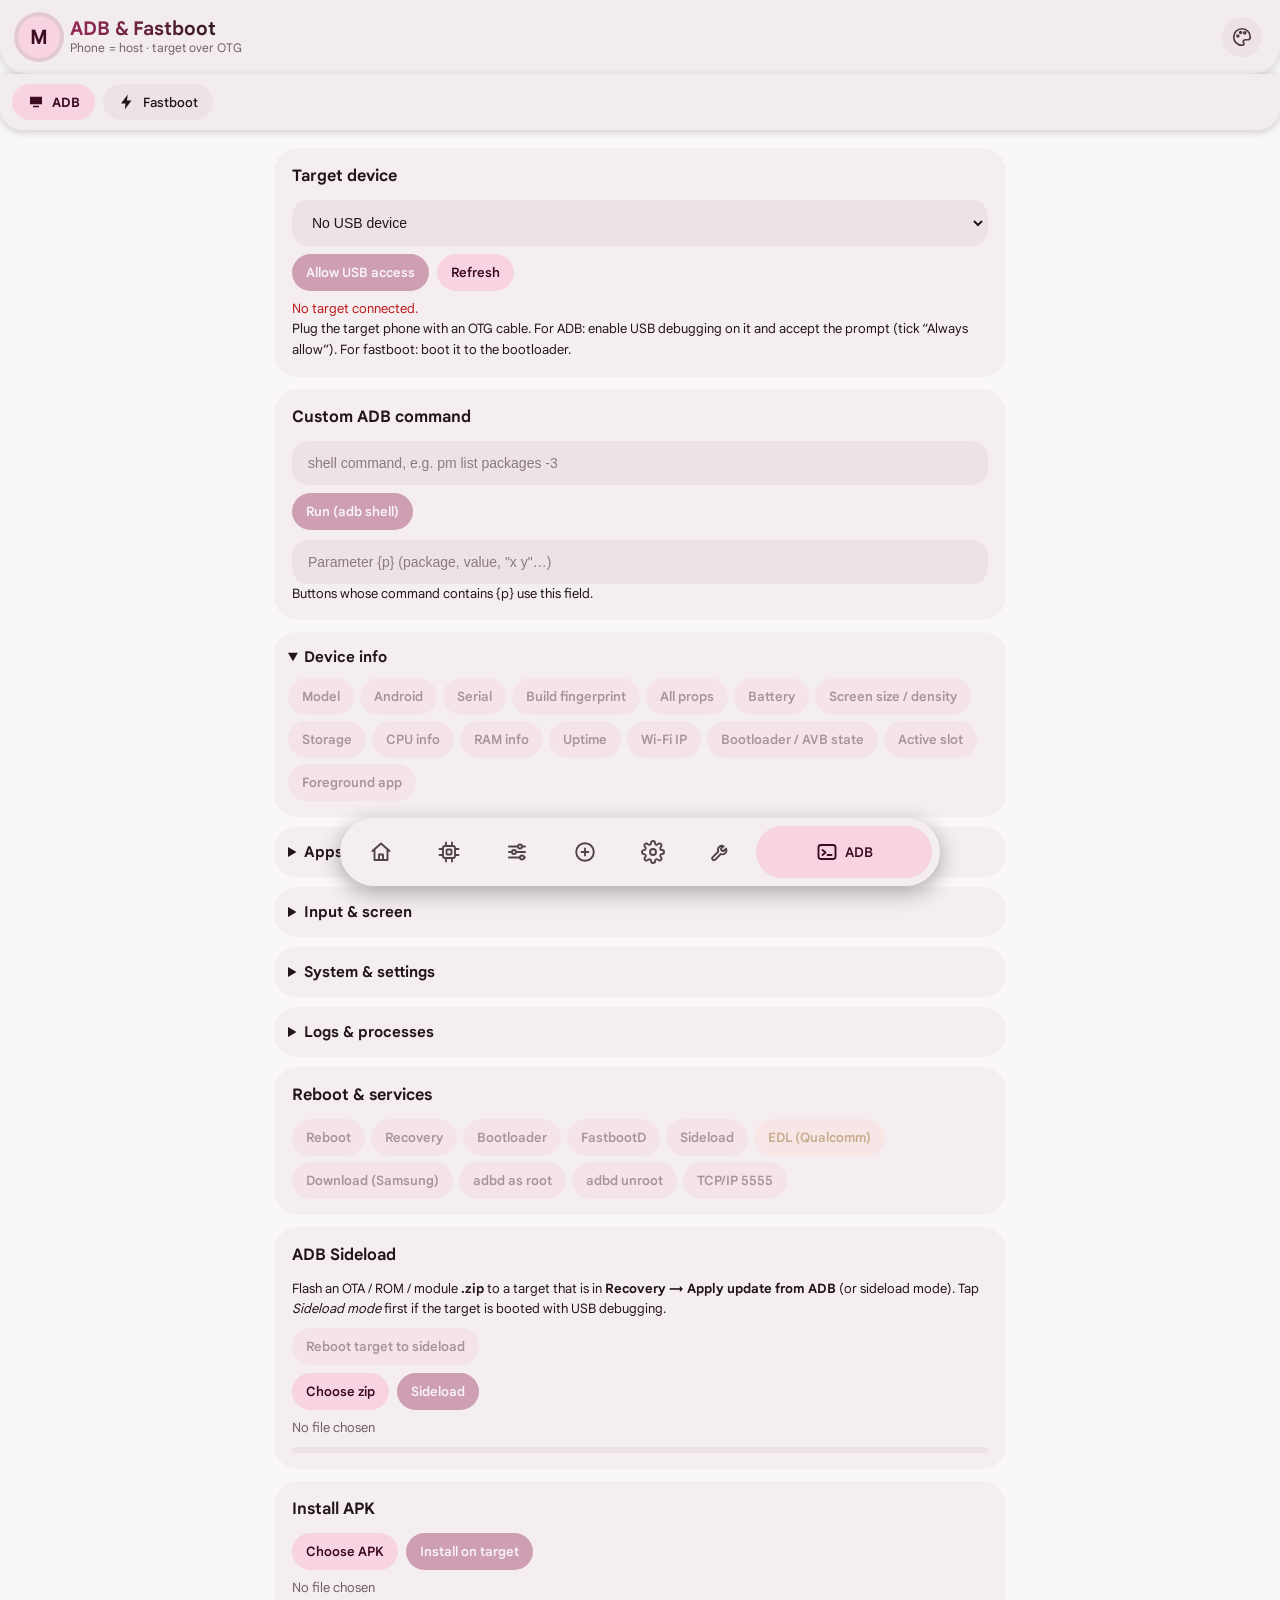
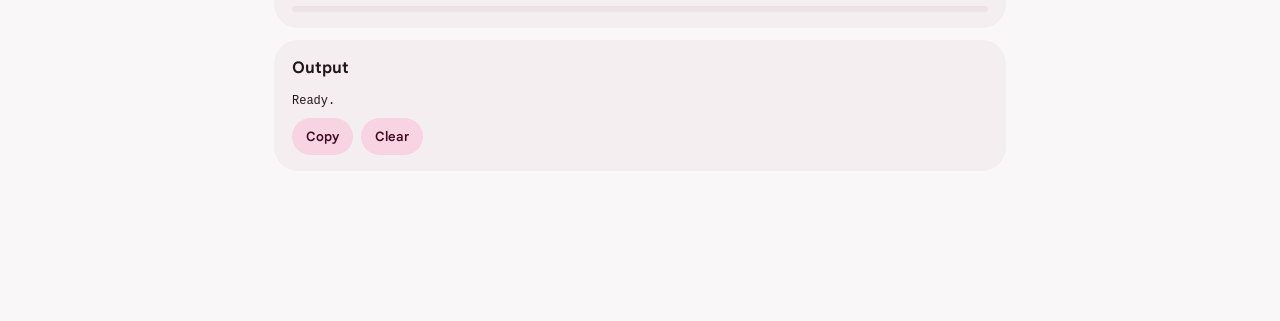
==== commit 749ad51c: "v1.4.0: Hardware Info page, native adb sideload, shared file picker" ====
--- a/app/src/main/assets/web/adb.html
+++ b/app/src/main/assets/web/adb.html
@@ -73,6 +73,14 @@
       <div class="grid" id="adbReboot"></div>
     </div>
     <div class="card">
+      <h2>ADB Sideload</h2>
+      <p class="st" style="margin-top:0">Flash an OTA / ROM / module <b>.zip</b> to a target that is in <b>Recovery &rarr; Apply update from ADB</b> (or sideload mode). Tap <i>Sideload mode</i> first if the target is booted with USB debugging.</p>
+      <div class="row"><button class="b" id="slMode">Reboot target to sideload</button></div>
+      <div class="row" style="margin-top:8px"><button class="b" id="slPick">Choose zip</button><button class="b fill" id="slGo">Sideload</button></div>
+      <div class="st" id="slName">No file chosen</div>
+      <div class="bar"><i id="slBar"></i></div>
+    </div>
+    <div class="card">
       <h2>Install APK</h2>
       <div class="row"><button class="b" id="apkPick">Choose APK</button><button class="b fill" id="apkGo">Install on target</button></div>
       <div class="st" id="apkName">No file chosen</div>
@@ -290,7 +298,7 @@
   ADB_SVC.forEach(function (it) { $('adbReboot').appendChild(mk(it[0], it[2] ? 'warn' : '', function () { runSvc(it[1], it[2]); }, 'adb')); });
   PARTS.forEach(function (p) { var o = document.createElement('option'); o.value = p; o.textContent = p; $('part').appendChild(o); });
 
-  $('adbRun').setAttribute('data-m', 'adb'); $('apkGo').setAttribute('data-m', 'adb');
+  $('adbRun').setAttribute('data-m', 'adb'); $('apkGo').setAttribute('data-m', 'adb'); $('slGo').setAttribute('data-m', 'adb'); $('slMode').setAttribute('data-m', 'adb');
   $('fbRun').setAttribute('data-m', 'fb'); $('imgGo').setAttribute('data-m', 'fb');
   $('adbRun').onclick = function () { var c = $('adbCmd').value.trim(); if (c) runAdb(c, false); };
   $('fbRun').onclick = function () { var c = $('fbCmd').value.trim(); if (c) runFb(c, false); };
@@ -304,7 +312,17 @@
   }
   $('apkPick').onclick = function () { pick($('apkName')); };
   $('imgPick').onclick = function () { pick($('imgName')); };
-  window.mkvpProgress = function (p) { $('apkBar').style.width = p + '%'; $('imgBar').style.width = p + '%'; };
+  $('slPick').onclick = function () { pick($('slName')); };
+  $('slMode').onclick = function () { runSvc('reboot:sideload', true); };
+  $('slGo').onclick = async function () {
+    if (!$('slName').textContent.match(/\.zip/i) && !confirm('The chosen file does not look like a .zip. Sideload it anyway?')) return;
+    if (!confirm('Sideload this file to the target now?\n\nDo not unplug the cable until it says finished.')) return;
+    if (!(await ensurePerm())) return;
+    busy = true; refreshButtons(); $('slBar').style.width = '0%'; log('Sideloading… keep the cable connected.');
+    var r = await call('adbSideload', cur.name);
+    busy = false; refreshButtons(); log((r.ok ? '' : '[error]\n') + r.out);
+  };
+  window.mkvpProgress = function (p) { $('apkBar').style.width = p + '%'; $('imgBar').style.width = p + '%'; $('slBar').style.width = p + '%'; };
   $('apkGo').onclick = async function () {
     if (!(await ensurePerm())) return;
     busy = true; refreshButtons(); log('Installing…');
